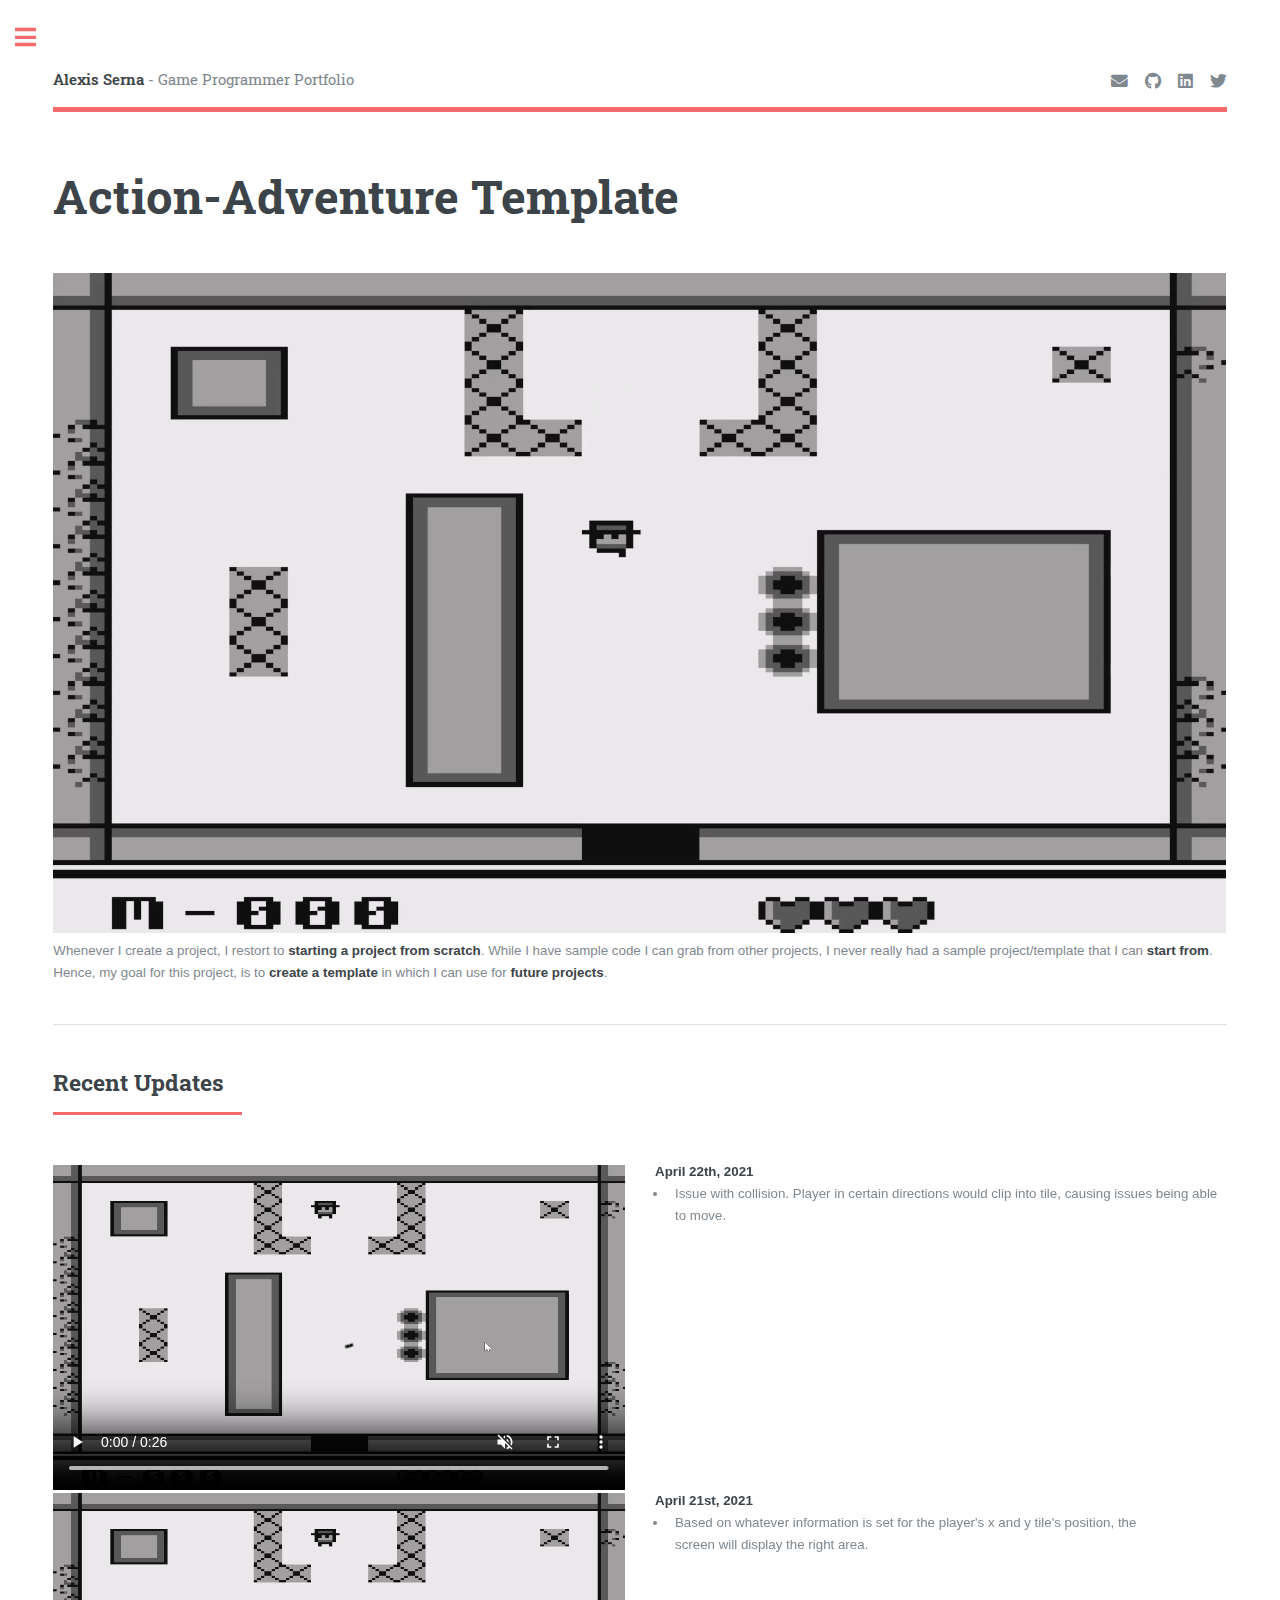
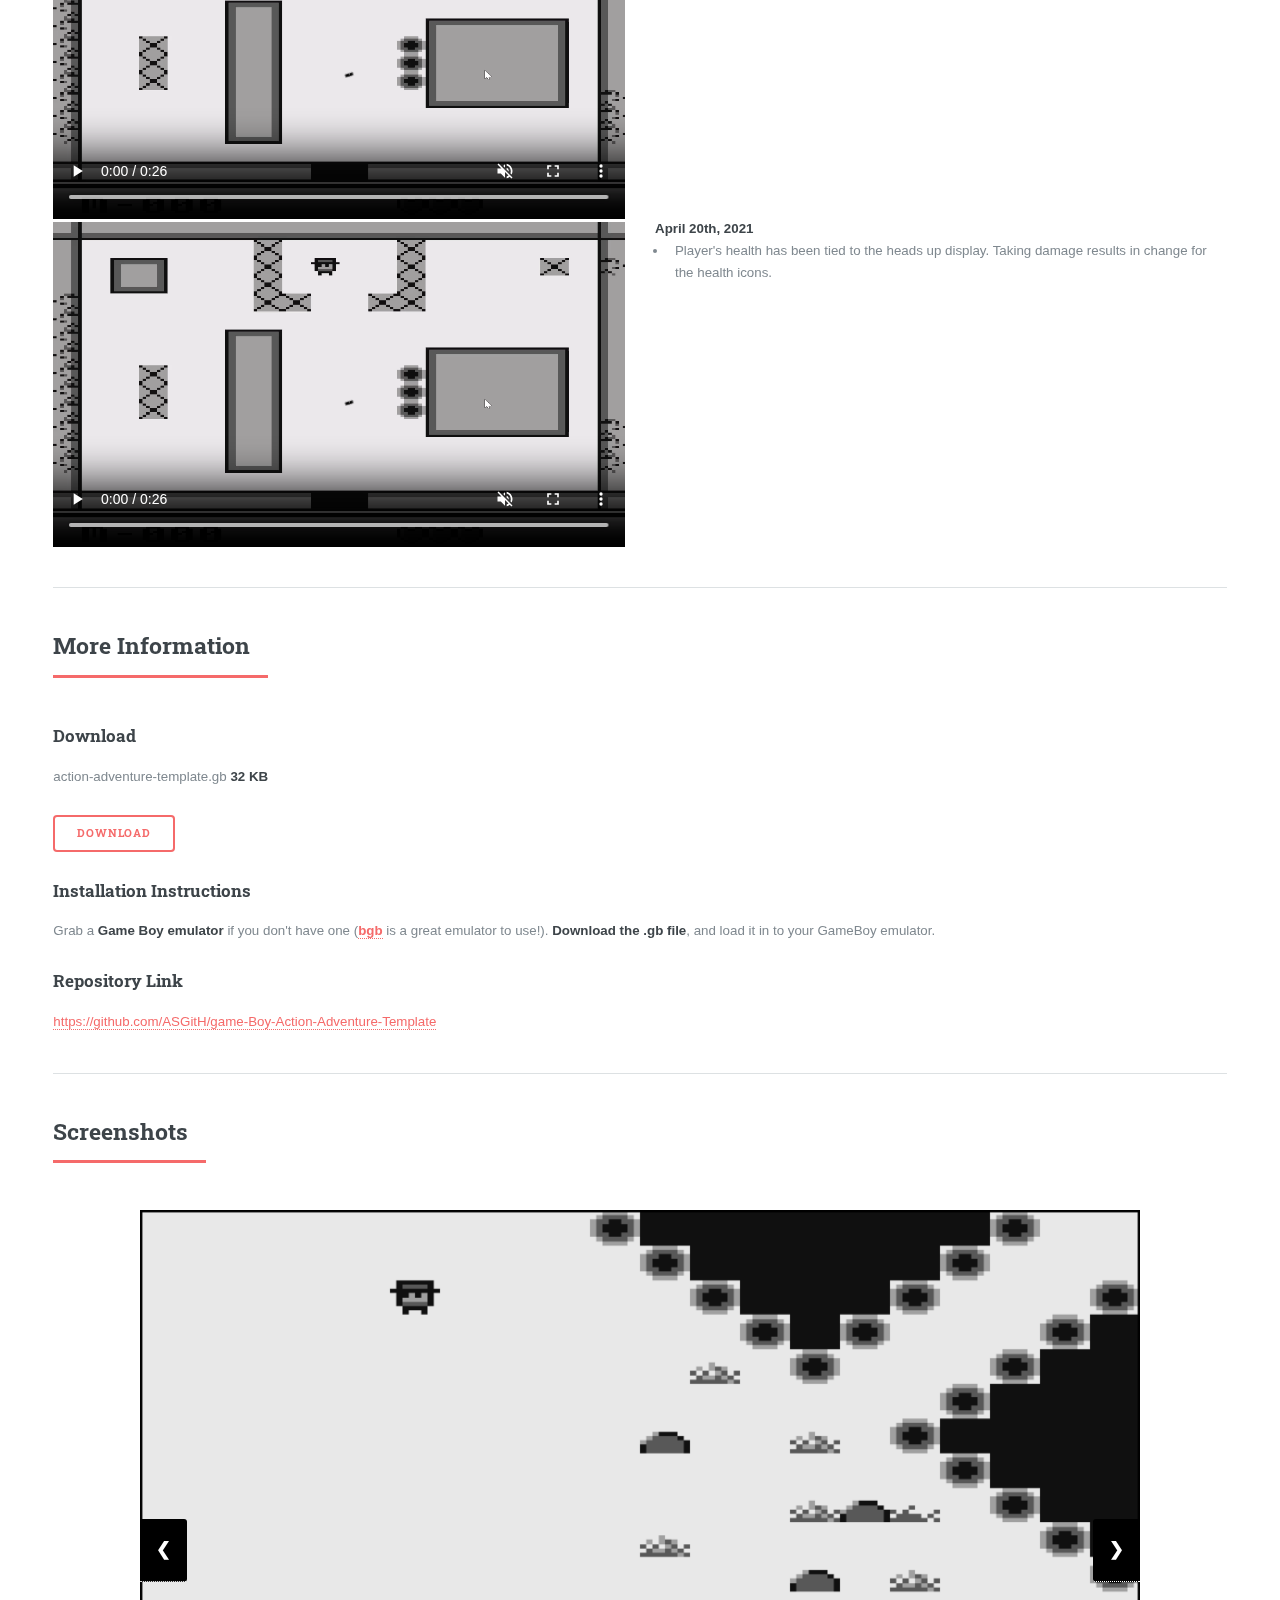
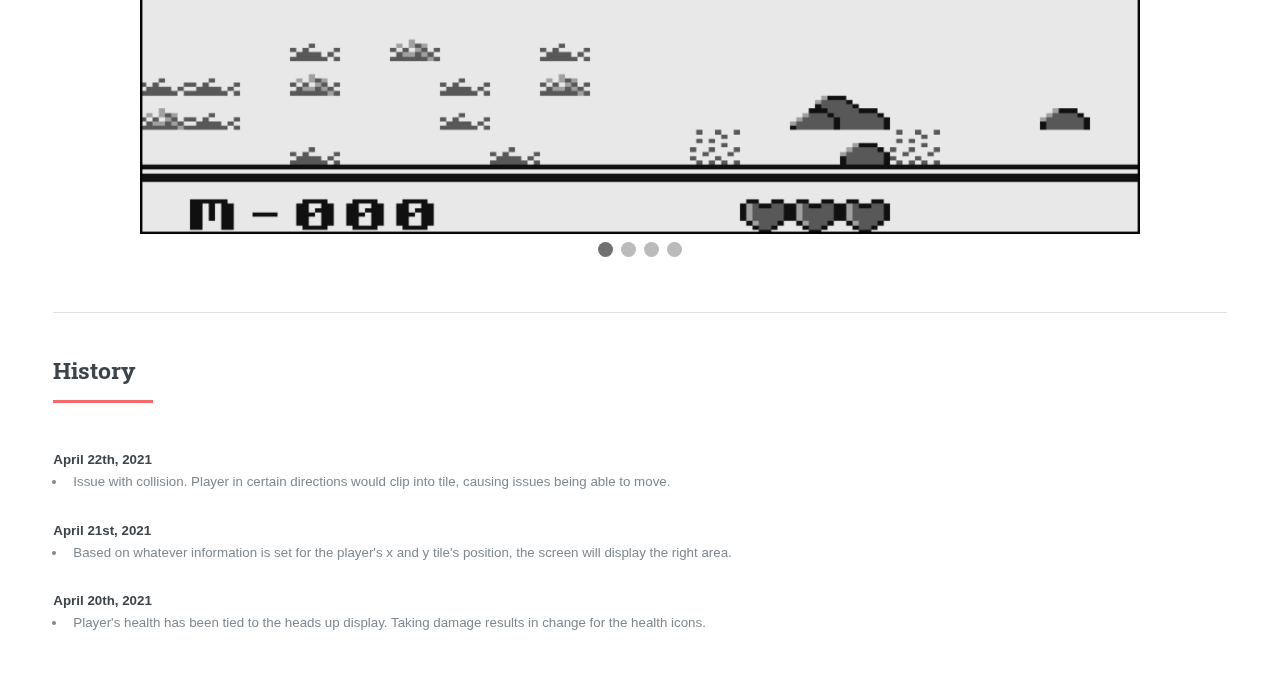
==== action-adventure-template-page.html @ e64ea080 "Added and finished a screenshots, recent updates w/videos, and additional information sections" ====
<!DOCTYPE HTML>
<html>
	<head>
		<title>Alexis Serna - Game Programmer</title>
		<meta charset="utf-8" />
		<meta name="viewport" content="width=device-width, initial-scale=1, user-scalable=no" />
		<link rel="stylesheet" href="assets/css/main.css" />
	</head>

	<head>
		<meta name="viewport" content="width=device-width, initial-scale=1">

		<style>
			* {box-sizing: border-box}
			body {font-family: Verdana, sans-serif; margin:0}
			.mySlides {display: none}
			img {vertical-align: middle;}

			/* Slideshow container */
			.slideshow-container {
			max-width: 1000px;
			position: relative;
			margin: auto;
			}

			/* Next & previous buttons */
			.prev, .next {
			cursor: pointer;
			position: absolute;
			top: 50%;
			width: auto;
			padding: 16px;
			margin-top: -22px;
			background-color: black;
			color: white;
			font-weight: bold;
			font-size: 18px;
			transition: 0.6s ease;
			border-radius: 0 3px 3px 0;
			user-select: none;
			}

			/* Position the "next button" to the right */
			.next {
			right: 0;
			border-radius: 3px 0 0 3px;
			}

			/* On hover, add a black background color with a little bit see-through */
			.prev:hover, .next:hover {
			background-color: white;
			color: grey;
			}

			/* Caption text */
			.text {
			color: #f2f2f2;
			font-size: 15px;
			padding: 8px 12px;
			position: absolute;
			bottom: 8px;
			width: 100%;
			text-align: center;
			}

			/* The dots/bullets/indicators */
			.dot {
			cursor: pointer;
			height: 15px;
			width: 15px;
			margin: 8px 2px;
			background-color: #bbb;
			border-radius: 50%;
			display: inline-block;
			transition: background-color 0.6s ease;
			}

			.active, .dot:hover {
			background-color: #717171;
			}

			/* Fading animation */
			.fade {
			-webkit-animation-name: fade;
			-webkit-animation-duration: 1.5s;
			animation-name: fade;
			animation-duration: 1.5s;
			}

			@-webkit-keyframes fade {
			from {opacity: .4}
			to {opacity: 1}
			}

			@keyframes fade {
			from {opacity: .4}
			to {opacity: 1}
			}

			/* On smaller screens, decrease text size */
			@media only screen and (max-width: 300px) {
			.prev, .next,.text {font-size: 11px}
			}
		</style>
	</head>

	<body class="is-preload">
		
		<!-- Wrapper -->
		<div id="wrapper">

			<!-- Main -->
			<div id="main">
				<div class="inner">

					<!-- Header -->
					<header id="header">
						<a href="index.html" class="logo"><strong>Alexis Serna</strong> - Game Programmer Portfolio</a>
						<ul class="icons">
							<li><a href="mailto: 7319aserna@gmail.com" class="icon solid style2 fa-envelope"><span class="label">Envelope</span></a></li>
							<li><a href="https://github.com/ASGitH" class="icon brands style2 fa-github"><span class="label">GitHub</span></a></li>
							<li><a href="https://www.linkedin.com/in/alexisserna/" class="icon brands style2 fa-linkedin"><span class="label">LinkedIn</span></a></li>
							<li><a href="https://twitter.com/ASGDTweet" class="icon brands style2 fa-twitter"><span class="label">Twitter</span></a></li>
						</ul>
					</header>

					<!-- Content -->
					<section>
						<header class="main">
							<h1>Action-Adventure Template</h1>
						</header>

						<!--                            controls (here below) v -->
						<video style="width:100%;" height="100%" autoplay muted loop>
							<source src="videos/action-adventure-template.mp4" type="video/mp4">
						</video>

						<p>Whenever I create a project, I restort to <b>starting a project from scratch</b>. While I have sample code I can grab from other projects, I never really had a sample project/template that I can <b>start from</b>. Hence, my goal for this project, is to <b>create a template</b> in which I can use for <b>future projects</b>.</p>

						<hr class="major" />

						<header class="major">
							<h2>Recent Updates</h2>
						</header>
						
						<!-- Section -->
						<section id="one" class="main style1">
							<div class="container">
								<div class="row gtr-150">
									<div class="col-6 col-12-medium imp-medium">
										<video style="width:100%;" height="100%" muted controls loop>
											<source src="videos/action-adventure-template.mp4" type="video/mp4">
										</video>
									</div>
									<div class="col-6 col-12-medium">
										<span class="date"><b>April 22th, 2021</b></span>
										<ul>
											<li>Issue with collision. Player in certain directions would clip into tile, causing issues being able to move.</li>
										</ul>
									</div>
								</div>
							</div>
						</section>

						<!-- Section -->
						<section id="two" class="main style1">
							<div class="container">
								<div class="row gtr-150">
									<div class="col-6 col-12-medium imp-medium">
										<video style="width:100%;" height="100%" muted controls loop>
											<source src="videos/action-adventure-template.mp4" type="video/mp4">
										</video>
									</div>
									<div class="col-6 col-12-medium">
										<span class="date"><b>April 21st, 2021</b></span>
										<ul>
											<li>Based on whatever information is set for the player's x and y tile's position, the screen will display the right area.</li>
										</ul>
									</div>
								</div>
							</div>
						</section>

						<!-- Section -->
						<section id="three" class="main style1">
							<div class="container">
								<div class="row gtr-150">
									<div class="col-6 col-12-medium imp-medium">
										<video style="width:100%;" height="100%" muted controls loop>
											<source src="videos/action-adventure-template.mp4" type="video/mp4">
										</video>
									</div>
									<div class="col-6 col-12-medium">
										<span class="date"><b>April 20th, 2021</b></span>
										<ul>
											<li>Player's health has been tied to the heads up display. Taking damage results in change for the health icons.</li>
										</ul>
									</div>
								</div>
							</div>
						</section>

						<hr class="major" />

						<header class="major">
							<h2>More Information</h2>
						</header>

						<h3>Download</h3>

						<p>action-adventure-template.gb <b>32 KB</b></p>

						<ul class="actions">
							<li><a href="https://github.com/ASGitH/game-Boy-Action-Adventure-Template/releases/download/build-00/action-adventure-template.gb" class="button">Download</a></li>
						</ul>

						<h3>Installation Instructions</h3>
						<p>Grab a <b>Game Boy emulator</b> if you don't have one (<b><a href="http://bgb.bircd.org/">bgb</a></b> is a great emulator to use!). <b>Download the .gb file</b>, and load it in to your GameBoy emulator.</p>

						<h3>Repository Link</h3>
						<a href="https://github.com/ASGitH/game-Boy-Action-Adventure-Template/releases/download/build-00/action-adventure-template.gb">https://github.com/ASGitH/game-Boy-Action-Adventure-Template</a>

						<hr class="major" />

						<header class="major">
							<h2>Screenshots</h2>
						</header>

						<!-- Section -->
						<section>
							<div class="slideshow-container">

							<div class="mySlides fade">
								<img src="images/action-adventure-template-02.png" style="width:100%">
								<!-- <div class="text">Caption Two</div> -->
							</div>

							<div class="mySlides fade">
								<img src="images/action-adventure-template-03.png" style="width:100%">
								<!-- <div class="text">Caption Two</div> -->
							</div>

							<div class="mySlides fade">
								<img src="images/action-adventure-template-04.png" style="width:100%">
								<!-- <div class="text">Caption Two</div> -->
							</div>

							<div class="mySlides fade">
								<img src="images/action-adventure-template-05.png" style="width:100%">
								<!-- <div class="text">Caption Two</div> -->
							</div>

							<a class="prev" onclick="plusSlides(-1)">&#10094;</a>
							<a class="next" onclick="plusSlides(1)">&#10095;</a>

							<div style="text-align:center">
								<span class="dot" onclick="currentSlide(1)"></span>
								<span class="dot" onclick="currentSlide(2)"></span>
								<span class="dot" onclick="currentSlide(3)"></span>
								<span class="dot" onclick="currentSlide(4)"></span>
							</div>

							<script>
							var slideIndex = 1;
							showSlides(slideIndex);

							function plusSlides(n) {
								showSlides(slideIndex += n);
							}

							function currentSlide(n) {
								showSlides(slideIndex = n);
							}

							function showSlides(n) {
								var i;
								var slides = document.getElementsByClassName("mySlides");
								var dots = document.getElementsByClassName("dot");
								if (n > slides.length) {slideIndex = 1}
								if (n < 1) {slideIndex = slides.length}
								for (i = 0; i < slides.length; i++) {
									slides[i].style.display = "none";
								}
								for (i = 0; i < dots.length; i++) {
									dots[i].className = dots[i].className.replace(" active", "");
								}
								slides[slideIndex-1].style.display = "block";
								dots[slideIndex-1].className += " active";
							}
							</script>
						</section>

						<hr class="major" />

						<header class="major">
							<h2>History</h2>
						</header>

						<span class="date"><b>April 22th, 2021</b></span>
						<ul>
							<li>Issue with collision. Player in certain directions would clip into tile, causing issues being able to move.</li>
						</ul>
						
						<span class="date"><b>April 21st, 2021</b></span>
						<ul>
							<li>Based on whatever information is set for the player's x and y tile's position, the screen will display the right area.</li>
						</ul>

						<span class="date"><b>April 20th, 2021</b></span>
						<ul>
							<li>Player's health has been tied to the heads up display. Taking damage results in change for the health icons.</li>
						</ul>

					</section>

				</div>
			</div>

			<!-- Sidebar -->
			<div id="sidebar"> 
				<div class="inner">
					
					<ul class="actions special">
						<li><a href="index.html" class="button large">Home</a></li>
					</ul>

					<!-- Section -->
					<section>
						<header class="major">
							<h2>Projects</h2>
						</header>
						<div class="mini-posts">
							<h2><li><a href="#">AIE</a></li></h2>
							<h2><li><a href="game-boy-main-page.html">Game Boy</a></li></h2>
							<h2><li><a href="#">Unity</a></li></h2>
						</div>
					</section>

					<!-- Menu -->
					<nav id="menu">
						<header class="major">
							<h2>Social Media</h2>
						</header>
						<ul>
							<li>
								<span class="opener">LinkedIn</span>
								<ul>
									<iframe src="https://www.linkedin.com/embed/feed/update/urn:li:ugcPost:6801676007368724480" height="400" style="width:100%;" frameborder="0" allowfullscreen="" title="Embedded post"></iframe> <p></p>
									<iframe src="https://www.linkedin.com/embed/feed/update/urn:li:ugcPost:6801319919955804160" height="400" style="width:100%;" frameborder="0" allowfullscreen="" title="Embedded post"></iframe> <p></p>
									<iframe src="https://www.linkedin.com/embed/feed/update/urn:li:share:6799132358747521024" height="400" style="width:100%;" frameborder="0" allowfullscreen="" title="Embedded post"></iframe> <p></p>
								</ul>
							</li>
							<li>
								<span class="opener">Twitter</span>
								<ul>
									<a class="twitter-timeline" data-width="275" data-height="400" href="https://twitter.com/ASGDTweet?ref_src=twsrc%5Etfw">Tweets by ASGDTweet</a> <script async src="https://platform.twitter.com/widgets.js" charset="utf-8"></script>
								</ul>
							</li>
						</ul>
					</nav>

					<!-- Section -->
					<section>
						<header class="major">
							<h2>Get in Touch</h2>
						</header>
						<p>I'm always looking for any opportunities. Whether that would be a job in the video game industry to happily meeting and connecting with new people. Feel free to reach me and I would gladly answer. Thank you, I am very happy and excited to hear from ya!</p>
						<ul class="contact">
							<li class="icon solid style2 fa-envelope"><a href="mailto: 7319aserna@gmail.com">7319aserna@gmail.com</a></li>
							<li class="icon brands style2 fa-github"><a href="https://github.com/ASGitH">ASGitH</a></li>
							<li class="icon brands style2 fa-linkedin"><a href="https://www.linkedin.com/in/alexisserna/">Alexis Serna</a></li>
							<li class="icon brands style2 fa-twitter"><a href="https://twitter.com/ASGDTweet">ASGDTweet</a></li>
						</ul>
						<p>Plus, if you would like to support me in my endevours...</p>
						<script type="text/javascript" src="https://cdnjs.buymeacoffee.com/1.0.0/button.prod.min.js" data-name="bmc-button" data-slug="alexisserna" data-color="#FF5F5F" data-emoji=""  data-font="Lato" data-text="Buy me a coffee" data-outline-color="#000000" data-font-color="#ffffff" data-coffee-color="#FFDD00" ></script>
					</section>
				</div>
			</div>
		</div>

		<!-- Scripts -->
		<script src="assets/js/jquery.min.js"></script>
		<script src="assets/js/browser.min.js"></script>
		<script src="assets/js/breakpoints.min.js"></script>
		<script src="assets/js/util.js"></script>
		<script src="assets/js/main.js"></script>

	</body>
</html>
---- assets/css/main.css ----
@import url(fontawesome-all.min.css);
@import url("https://fonts.googleapis.com/css?family=Open+Sans:400,600,400italic,600italic|Roboto+Slab:400,700");
/*
	Editorial by HTML5 UP
	html5up.net | @ajlkn
	Free for personal and commercial use under the CCA 3.0 license (html5up.net/license)
*/
html, body, div, span, applet, object,
iframe, h1, h2, h3, h4, h5, h6, p, blockquote,
pre, a, abbr, acronym, address, big, cite,
code, del, dfn, em, img, ins, kbd, q, s, samp,
small, strike, strong, sub, sup, tt, var, b,
u, i, center, dl, dt, dd, ol, ul, li, fieldset,
form, label, legend, table, caption, tbody,
tfoot, thead, tr, th, td, article, aside,
canvas, details, embed, figure, figcaption,
footer, header, hgroup, menu, nav, output, ruby,
section, summary, time, mark, audio, video {
  margin: 0;
  padding: 0;
  border: 0;
  font-size: 100%;
  font: inherit;
  vertical-align: baseline; }

article, aside, details, figcaption, figure,
footer, header, hgroup, menu, nav, section {
  display: block; }

body {
  line-height: 1; }

ol, ul {
  list-style: none; }

blockquote, q {
  quotes: none; }
  blockquote:before, blockquote:after, q:before, q:after {
    content: '';
    content: none; }

table {
  border-collapse: collapse;
  border-spacing: 0; }

body {
  -webkit-text-size-adjust: none; }

mark {
  background-color: transparent;
  color: inherit; }

input::-moz-focus-inner {
  border: 0;
  padding: 0; }

input, select, textarea {
  -moz-appearance: none;
  -webkit-appearance: none;
  -ms-appearance: none;
  appearance: none; }

/* Basic */
@-ms-viewport {
  width: device-width; }

body {
  -ms-overflow-style: scrollbar; }

@media screen and (max-width: 480px) {
  html, body {
    min-width: 320px; } }

html {
  box-sizing: border-box; }

*, *:before, *:after {
  box-sizing: inherit; }

body {
  background: #ffffff; }
  body.is-preload *, body.is-preload *:before, body.is-preload *:after, body.is-resizing *, body.is-resizing *:before, body.is-resizing *:after {
    -moz-animation: none !important;
    -webkit-animation: none !important;
    -ms-animation: none !important;
    animation: none !important;
    -moz-transition: none !important;
    -webkit-transition: none !important;
    -ms-transition: none !important;
    transition: none !important; }

/* Type */
body, input, select, textarea {
  color: #7f888f;
  font-family: "Open Sans", sans-serif;
  font-size: 13pt;
  font-weight: 400;
  line-height: 1.65; }
  @media screen and (max-width: 1680px) {
    body, input, select, textarea {
      font-size: 11pt; } }
  @media screen and (max-width: 1280px) {
    body, input, select, textarea {
      font-size: 10pt; } }
  @media screen and (max-width: 360px) {
    body, input, select, textarea {
      font-size: 9pt; } }

a {
  -moz-transition: color 0.2s ease-in-out, border-bottom-color 0.2s ease-in-out;
  -webkit-transition: color 0.2s ease-in-out, border-bottom-color 0.2s ease-in-out;
  -ms-transition: color 0.2s ease-in-out, border-bottom-color 0.2s ease-in-out;
  transition: color 0.2s ease-in-out, border-bottom-color 0.2s ease-in-out;
  border-bottom: dotted 1px;
  color: #f56a6a;
  text-decoration: none; }
  a:hover {
    border-bottom-color: #f56a6a;
    color: #f56a6a !important; }
    a:hover strong {
      color: inherit; }

strong, b {
  color: #3d4449;
  font-weight: 600; }

em, i {
  font-style: italic; }

p {
  margin: 0 0 2em 0; }

h1, h2, h3, h4, h5, h6 {
  color: #3d4449;
  font-family: "Roboto Slab", serif;
  font-weight: 700;
  line-height: 1.5;
  margin: 0 0 1em 0; }
  h1 a, h2 a, h3 a, h4 a, h5 a, h6 a {
    color: inherit;
    text-decoration: none;
    border-bottom: 0; }

h1 {
  font-size: 4em;
  margin: 0 0 0.5em 0;
  line-height: 1.3; }

h2 {
  font-size: 1.75em; }

h3 {
  font-size: 1.25em; }

h4 {
  font-size: 1.1em; }

h5 {
  font-size: 0.9em; }

h6 {
  font-size: 0.7em; }

@media screen and (max-width: 1680px) {
  h1 {
    font-size: 3.5em; } }

@media screen and (max-width: 980px) {
  h1 {
    font-size: 3.25em; } }

@media screen and (max-width: 736px) {
  h1 {
    font-size: 2em;
    line-height: 1.4; }
  h2 {
    font-size: 1.5em; } }

sub {
  font-size: 0.8em;
  position: relative;
  top: 0.5em; }

sup {
  font-size: 0.8em;
  position: relative;
  top: -0.5em; }

blockquote {
  border-left: solid 3px rgba(210, 215, 217, 0.75);
  font-style: italic;
  margin: 0 0 2em 0;
  padding: 0.5em 0 0.5em 2em; }

code {
  background: rgba(230, 235, 237, 0.25);
  border-radius: 0.375em;
  border: solid 1px rgba(210, 215, 217, 0.75);
  font-family: "Courier New", monospace;
  font-size: 0.9em;
  margin: 0 0.25em;
  padding: 0.25em 0.65em; }

pre {
  -webkit-overflow-scrolling: touch;
  font-family: "Courier New", monospace;
  font-size: 0.9em;
  margin: 0 0 2em 0; }
  pre code {
    display: block;
    line-height: 1.75;
    padding: 1em 1.5em;
    overflow-x: auto; }

hr {
  border: 0;
  border-bottom: solid 1px rgba(210, 215, 217, 0.75);
  margin: 2em 0; }
  hr.major {
    margin: 3em 0; }

.align-left {
  text-align: left; }

.align-center {
  text-align: center; }

.align-right {
  text-align: right; }

/* Row */
.row {
  display: flex;
  flex-wrap: wrap;
  box-sizing: border-box;
  align-items: stretch; }
  .row > * {
    box-sizing: border-box; }
  .row.gtr-uniform > * > :last-child {
    margin-bottom: 0; }
  .row.aln-left {
    justify-content: flex-start; }
  .row.aln-center {
    justify-content: center; }
  .row.aln-right {
    justify-content: flex-end; }
  .row.aln-top {
    align-items: flex-start; }
  .row.aln-middle {
    align-items: center; }
  .row.aln-bottom {
    align-items: flex-end; }
  .row > .imp {
    order: -1; }
  .row > .col-1 {
    width: 8.33333%; }
  .row > .off-1 {
    margin-left: 8.33333%; }
  .row > .col-2 {
    width: 16.66667%; }
  .row > .off-2 {
    margin-left: 16.66667%; }
  .row > .col-3 {
    width: 25%; }
  .row > .off-3 {
    margin-left: 25%; }
  .row > .col-4 {
    width: 33.33333%; }
  .row > .off-4 {
    margin-left: 33.33333%; }
  .row > .col-5 {
    width: 41.66667%; }
  .row > .off-5 {
    margin-left: 41.66667%; }
  .row > .col-6 {
    width: 50%; }
  .row > .off-6 {
    margin-left: 50%; }
  .row > .col-7 {
    width: 58.33333%; }
  .row > .off-7 {
    margin-left: 58.33333%; }
  .row > .col-8 {
    width: 66.66667%; }
  .row > .off-8 {
    margin-left: 66.66667%; }
  .row > .col-9 {
    width: 75%; }
  .row > .off-9 {
    margin-left: 75%; }
  .row > .col-10 {
    width: 83.33333%; }
  .row > .off-10 {
    margin-left: 83.33333%; }
  .row > .col-11 {
    width: 91.66667%; }
  .row > .off-11 {
    margin-left: 91.66667%; }
  .row > .col-12 {
    width: 100%; }
  .row > .off-12 {
    margin-left: 100%; }
  .row.gtr-0 {
    margin-top: 0;
    margin-left: 0em; }
    .row.gtr-0 > * {
      padding: 0 0 0 0em; }
    .row.gtr-0.gtr-uniform {
      margin-top: 0em; }
      .row.gtr-0.gtr-uniform > * {
        padding-top: 0em; }
  .row.gtr-25 {
    margin-top: 0;
    margin-left: -0.375em; }
    .row.gtr-25 > * {
      padding: 0 0 0 0.375em; }
    .row.gtr-25.gtr-uniform {
      margin-top: -0.375em; }
      .row.gtr-25.gtr-uniform > * {
        padding-top: 0.375em; }
  .row.gtr-50 {
    margin-top: 0;
    margin-left: -0.75em; }
    .row.gtr-50 > * {
      padding: 0 0 0 0.75em; }
    .row.gtr-50.gtr-uniform {
      margin-top: -0.75em; }
      .row.gtr-50.gtr-uniform > * {
        padding-top: 0.75em; }
  .row {
    margin-top: 0;
    margin-left: -1.5em; }
    .row > * {
      padding: 0 0 0 1.5em; }
    .row.gtr-uniform {
      margin-top: -1.5em; }
      .row.gtr-uniform > * {
        padding-top: 1.5em; }
  .row.gtr-150 {
    margin-top: 0;
    margin-left: -2.25em; }
    .row.gtr-150 > * {
      padding: 0 0 0 2.25em; }
    .row.gtr-150.gtr-uniform {
      margin-top: -2.25em; }
      .row.gtr-150.gtr-uniform > * {
        padding-top: 2.25em; }
  .row.gtr-200 {
    margin-top: 0;
    margin-left: -3em; }
    .row.gtr-200 > * {
      padding: 0 0 0 3em; }
    .row.gtr-200.gtr-uniform {
      margin-top: -3em; }
      .row.gtr-200.gtr-uniform > * {
        padding-top: 3em; }
  @media screen and (max-width: 1680px) {
    .row {
      display: flex;
      flex-wrap: wrap;
      box-sizing: border-box;
      align-items: stretch; }
      .row > * {
        box-sizing: border-box; }
      .row.gtr-uniform > * > :last-child {
        margin-bottom: 0; }
      .row.aln-left {
        justify-content: flex-start; }
      .row.aln-center {
        justify-content: center; }
      .row.aln-right {
        justify-content: flex-end; }
      .row.aln-top {
        align-items: flex-start; }
      .row.aln-middle {
        align-items: center; }
      .row.aln-bottom {
        align-items: flex-end; }
      .row > .imp-xlarge {
        order: -1; }
      .row > .col-1-xlarge {
        width: 8.33333%; }
      .row > .off-1-xlarge {
        margin-left: 8.33333%; }
      .row > .col-2-xlarge {
        width: 16.66667%; }
      .row > .off-2-xlarge {
        margin-left: 16.66667%; }
      .row > .col-3-xlarge {
        width: 25%; }
      .row > .off-3-xlarge {
        margin-left: 25%; }
      .row > .col-4-xlarge {
        width: 33.33333%; }
      .row > .off-4-xlarge {
        margin-left: 33.33333%; }
      .row > .col-5-xlarge {
        width: 41.66667%; }
      .row > .off-5-xlarge {
        margin-left: 41.66667%; }
      .row > .col-6-xlarge {
        width: 50%; }
      .row > .off-6-xlarge {
        margin-left: 50%; }
      .row > .col-7-xlarge {
        width: 58.33333%; }
      .row > .off-7-xlarge {
        margin-left: 58.33333%; }
      .row > .col-8-xlarge {
        width: 66.66667%; }
      .row > .off-8-xlarge {
        margin-left: 66.66667%; }
      .row > .col-9-xlarge {
        width: 75%; }
      .row > .off-9-xlarge {
        margin-left: 75%; }
      .row > .col-10-xlarge {
        width: 83.33333%; }
      .row > .off-10-xlarge {
        margin-left: 83.33333%; }
      .row > .col-11-xlarge {
        width: 91.66667%; }
      .row > .off-11-xlarge {
        margin-left: 91.66667%; }
      .row > .col-12-xlarge {
        width: 100%; }
      .row > .off-12-xlarge {
        margin-left: 100%; }
      .row.gtr-0 {
        margin-top: 0;
        margin-left: 0em; }
        .row.gtr-0 > * {
          padding: 0 0 0 0em; }
        .row.gtr-0.gtr-uniform {
          margin-top: 0em; }
          .row.gtr-0.gtr-uniform > * {
            padding-top: 0em; }
      .row.gtr-25 {
        margin-top: 0;
        margin-left: -0.375em; }
        .row.gtr-25 > * {
          padding: 0 0 0 0.375em; }
        .row.gtr-25.gtr-uniform {
          margin-top: -0.375em; }
          .row.gtr-25.gtr-uniform > * {
            padding-top: 0.375em; }
      .row.gtr-50 {
        margin-top: 0;
        margin-left: -0.75em; }
        .row.gtr-50 > * {
          padding: 0 0 0 0.75em; }
        .row.gtr-50.gtr-uniform {
          margin-top: -0.75em; }
          .row.gtr-50.gtr-uniform > * {
            padding-top: 0.75em; }
      .row {
        margin-top: 0;
        margin-left: -1.5em; }
        .row > * {
          padding: 0 0 0 1.5em; }
        .row.gtr-uniform {
          margin-top: -1.5em; }
          .row.gtr-uniform > * {
            padding-top: 1.5em; }
      .row.gtr-150 {
        margin-top: 0;
        margin-left: -2.25em; }
        .row.gtr-150 > * {
          padding: 0 0 0 2.25em; }
        .row.gtr-150.gtr-uniform {
          margin-top: -2.25em; }
          .row.gtr-150.gtr-uniform > * {
            padding-top: 2.25em; }
      .row.gtr-200 {
        margin-top: 0;
        margin-left: -3em; }
        .row.gtr-200 > * {
          padding: 0 0 0 3em; }
        .row.gtr-200.gtr-uniform {
          margin-top: -3em; }
          .row.gtr-200.gtr-uniform > * {
            padding-top: 3em; } }
  @media screen and (max-width: 1280px) {
    .row {
      display: flex;
      flex-wrap: wrap;
      box-sizing: border-box;
      align-items: stretch; }
      .row > * {
        box-sizing: border-box; }
      .row.gtr-uniform > * > :last-child {
        margin-bottom: 0; }
      .row.aln-left {
        justify-content: flex-start; }
      .row.aln-center {
        justify-content: center; }
      .row.aln-right {
        justify-content: flex-end; }
      .row.aln-top {
        align-items: flex-start; }
      .row.aln-middle {
        align-items: center; }
      .row.aln-bottom {
        align-items: flex-end; }
      .row > .imp-large {
        order: -1; }
      .row > .col-1-large {
        width: 8.33333%; }
      .row > .off-1-large {
        margin-left: 8.33333%; }
      .row > .col-2-large {
        width: 16.66667%; }
      .row > .off-2-large {
        margin-left: 16.66667%; }
      .row > .col-3-large {
        width: 25%; }
      .row > .off-3-large {
        margin-left: 25%; }
      .row > .col-4-large {
        width: 33.33333%; }
      .row > .off-4-large {
        margin-left: 33.33333%; }
      .row > .col-5-large {
        width: 41.66667%; }
      .row > .off-5-large {
        margin-left: 41.66667%; }
      .row > .col-6-large {
        width: 50%; }
      .row > .off-6-large {
        margin-left: 50%; }
      .row > .col-7-large {
        width: 58.33333%; }
      .row > .off-7-large {
        margin-left: 58.33333%; }
      .row > .col-8-large {
        width: 66.66667%; }
      .row > .off-8-large {
        margin-left: 66.66667%; }
      .row > .col-9-large {
        width: 75%; }
      .row > .off-9-large {
        margin-left: 75%; }
      .row > .col-10-large {
        width: 83.33333%; }
      .row > .off-10-large {
        margin-left: 83.33333%; }
      .row > .col-11-large {
        width: 91.66667%; }
      .row > .off-11-large {
        margin-left: 91.66667%; }
      .row > .col-12-large {
        width: 100%; }
      .row > .off-12-large {
        margin-left: 100%; }
      .row.gtr-0 {
        margin-top: 0;
        margin-left: 0em; }
        .row.gtr-0 > * {
          padding: 0 0 0 0em; }
        .row.gtr-0.gtr-uniform {
          margin-top: 0em; }
          .row.gtr-0.gtr-uniform > * {
            padding-top: 0em; }
      .row.gtr-25 {
        margin-top: 0;
        margin-left: -0.375em; }
        .row.gtr-25 > * {
          padding: 0 0 0 0.375em; }
        .row.gtr-25.gtr-uniform {
          margin-top: -0.375em; }
          .row.gtr-25.gtr-uniform > * {
            padding-top: 0.375em; }
      .row.gtr-50 {
        margin-top: 0;
        margin-left: -0.75em; }
        .row.gtr-50 > * {
          padding: 0 0 0 0.75em; }
        .row.gtr-50.gtr-uniform {
          margin-top: -0.75em; }
          .row.gtr-50.gtr-uniform > * {
            padding-top: 0.75em; }
      .row {
        margin-top: 0;
        margin-left: -1.5em; }
        .row > * {
          padding: 0 0 0 1.5em; }
        .row.gtr-uniform {
          margin-top: -1.5em; }
          .row.gtr-uniform > * {
            padding-top: 1.5em; }
      .row.gtr-150 {
        margin-top: 0;
        margin-left: -2.25em; }
        .row.gtr-150 > * {
          padding: 0 0 0 2.25em; }
        .row.gtr-150.gtr-uniform {
          margin-top: -2.25em; }
          .row.gtr-150.gtr-uniform > * {
            padding-top: 2.25em; }
      .row.gtr-200 {
        margin-top: 0;
        margin-left: -3em; }
        .row.gtr-200 > * {
          padding: 0 0 0 3em; }
        .row.gtr-200.gtr-uniform {
          margin-top: -3em; }
          .row.gtr-200.gtr-uniform > * {
            padding-top: 3em; } }
  @media screen and (max-width: 980px) {
    .row {
      display: flex;
      flex-wrap: wrap;
      box-sizing: border-box;
      align-items: stretch; }
      .row > * {
        box-sizing: border-box; }
      .row.gtr-uniform > * > :last-child {
        margin-bottom: 0; }
      .row.aln-left {
        justify-content: flex-start; }
      .row.aln-center {
        justify-content: center; }
      .row.aln-right {
        justify-content: flex-end; }
      .row.aln-top {
        align-items: flex-start; }
      .row.aln-middle {
        align-items: center; }
      .row.aln-bottom {
        align-items: flex-end; }
      .row > .imp-medium {
        order: -1; }
      .row > .col-1-medium {
        width: 8.33333%; }
      .row > .off-1-medium {
        margin-left: 8.33333%; }
      .row > .col-2-medium {
        width: 16.66667%; }
      .row > .off-2-medium {
        margin-left: 16.66667%; }
      .row > .col-3-medium {
        width: 25%; }
      .row > .off-3-medium {
        margin-left: 25%; }
      .row > .col-4-medium {
        width: 33.33333%; }
      .row > .off-4-medium {
        margin-left: 33.33333%; }
      .row > .col-5-medium {
        width: 41.66667%; }
      .row > .off-5-medium {
        margin-left: 41.66667%; }
      .row > .col-6-medium {
        width: 50%; }
      .row > .off-6-medium {
        margin-left: 50%; }
      .row > .col-7-medium {
        width: 58.33333%; }
      .row > .off-7-medium {
        margin-left: 58.33333%; }
      .row > .col-8-medium {
        width: 66.66667%; }
      .row > .off-8-medium {
        margin-left: 66.66667%; }
      .row > .col-9-medium {
        width: 75%; }
      .row > .off-9-medium {
        margin-left: 75%; }
      .row > .col-10-medium {
        width: 83.33333%; }
      .row > .off-10-medium {
        margin-left: 83.33333%; }
      .row > .col-11-medium {
        width: 91.66667%; }
      .row > .off-11-medium {
        margin-left: 91.66667%; }
      .row > .col-12-medium {
        width: 100%; }
      .row > .off-12-medium {
        margin-left: 100%; }
      .row.gtr-0 {
        margin-top: 0;
        margin-left: 0em; }
        .row.gtr-0 > * {
          padding: 0 0 0 0em; }
        .row.gtr-0.gtr-uniform {
          margin-top: 0em; }
          .row.gtr-0.gtr-uniform > * {
            padding-top: 0em; }
      .row.gtr-25 {
        margin-top: 0;
        margin-left: -0.375em; }
        .row.gtr-25 > * {
          padding: 0 0 0 0.375em; }
        .row.gtr-25.gtr-uniform {
          margin-top: -0.375em; }
          .row.gtr-25.gtr-uniform > * {
            padding-top: 0.375em; }
      .row.gtr-50 {
        margin-top: 0;
        margin-left: -0.75em; }
        .row.gtr-50 > * {
          padding: 0 0 0 0.75em; }
        .row.gtr-50.gtr-uniform {
          margin-top: -0.75em; }
          .row.gtr-50.gtr-uniform > * {
            padding-top: 0.75em; }
      .row {
        margin-top: 0;
        margin-left: -1.5em; }
        .row > * {
          padding: 0 0 0 1.5em; }
        .row.gtr-uniform {
          margin-top: -1.5em; }
          .row.gtr-uniform > * {
            padding-top: 1.5em; }
      .row.gtr-150 {
        margin-top: 0;
        margin-left: -2.25em; }
        .row.gtr-150 > * {
          padding: 0 0 0 2.25em; }
        .row.gtr-150.gtr-uniform {
          margin-top: -2.25em; }
          .row.gtr-150.gtr-uniform > * {
            padding-top: 2.25em; }
      .row.gtr-200 {
        margin-top: 0;
        margin-left: -3em; }
        .row.gtr-200 > * {
          padding: 0 0 0 3em; }
        .row.gtr-200.gtr-uniform {
          margin-top: -3em; }
          .row.gtr-200.gtr-uniform > * {
            padding-top: 3em; } }
  @media screen and (max-width: 736px) {
    .row {
      display: flex;
      flex-wrap: wrap;
      box-sizing: border-box;
      align-items: stretch; }
      .row > * {
        box-sizing: border-box; }
      .row.gtr-uniform > * > :last-child {
        margin-bottom: 0; }
      .row.aln-left {
        justify-content: flex-start; }
      .row.aln-center {
        justify-content: center; }
      .row.aln-right {
        justify-content: flex-end; }
      .row.aln-top {
        align-items: flex-start; }
      .row.aln-middle {
        align-items: center; }
      .row.aln-bottom {
        align-items: flex-end; }
      .row > .imp-small {
        order: -1; }
      .row > .col-1-small {
        width: 8.33333%; }
      .row > .off-1-small {
        margin-left: 8.33333%; }
      .row > .col-2-small {
        width: 16.66667%; }
      .row > .off-2-small {
        margin-left: 16.66667%; }
      .row > .col-3-small {
        width: 25%; }
      .row > .off-3-small {
        margin-left: 25%; }
      .row > .col-4-small {
        width: 33.33333%; }
      .row > .off-4-small {
        margin-left: 33.33333%; }
      .row > .col-5-small {
        width: 41.66667%; }
      .row > .off-5-small {
        margin-left: 41.66667%; }
      .row > .col-6-small {
        width: 50%; }
      .row > .off-6-small {
        margin-left: 50%; }
      .row > .col-7-small {
        width: 58.33333%; }
      .row > .off-7-small {
        margin-left: 58.33333%; }
      .row > .col-8-small {
        width: 66.66667%; }
      .row > .off-8-small {
        margin-left: 66.66667%; }
      .row > .col-9-small {
        width: 75%; }
      .row > .off-9-small {
        margin-left: 75%; }
      .row > .col-10-small {
        width: 83.33333%; }
      .row > .off-10-small {
        margin-left: 83.33333%; }
      .row > .col-11-small {
        width: 91.66667%; }
      .row > .off-11-small {
        margin-left: 91.66667%; }
      .row > .col-12-small {
        width: 100%; }
      .row > .off-12-small {
        margin-left: 100%; }
      .row.gtr-0 {
        margin-top: 0;
        margin-left: 0em; }
        .row.gtr-0 > * {
          padding: 0 0 0 0em; }
        .row.gtr-0.gtr-uniform {
          margin-top: 0em; }
          .row.gtr-0.gtr-uniform > * {
            padding-top: 0em; }
      .row.gtr-25 {
        margin-top: 0;
        margin-left: -0.375em; }
        .row.gtr-25 > * {
          padding: 0 0 0 0.375em; }
        .row.gtr-25.gtr-uniform {
          margin-top: -0.375em; }
          .row.gtr-25.gtr-uniform > * {
            padding-top: 0.375em; }
      .row.gtr-50 {
        margin-top: 0;
        margin-left: -0.75em; }
        .row.gtr-50 > * {
          padding: 0 0 0 0.75em; }
        .row.gtr-50.gtr-uniform {
          margin-top: -0.75em; }
          .row.gtr-50.gtr-uniform > * {
            padding-top: 0.75em; }
      .row {
        margin-top: 0;
        margin-left: -1.5em; }
        .row > * {
          padding: 0 0 0 1.5em; }
        .row.gtr-uniform {
          margin-top: -1.5em; }
          .row.gtr-uniform > * {
            padding-top: 1.5em; }
      .row.gtr-150 {
        margin-top: 0;
        margin-left: -2.25em; }
        .row.gtr-150 > * {
          padding: 0 0 0 2.25em; }
        .row.gtr-150.gtr-uniform {
          margin-top: -2.25em; }
          .row.gtr-150.gtr-uniform > * {
            padding-top: 2.25em; }
      .row.gtr-200 {
        margin-top: 0;
        margin-left: -3em; }
        .row.gtr-200 > * {
          padding: 0 0 0 3em; }
        .row.gtr-200.gtr-uniform {
          margin-top: -3em; }
          .row.gtr-200.gtr-uniform > * {
            padding-top: 3em; } }
  @media screen and (max-width: 480px) {
    .row {
      display: flex;
      flex-wrap: wrap;
      box-sizing: border-box;
      align-items: stretch; }
      .row > * {
        box-sizing: border-box; }
      .row.gtr-uniform > * > :last-child {
        margin-bottom: 0; }
      .row.aln-left {
        justify-content: flex-start; }
      .row.aln-center {
        justify-content: center; }
      .row.aln-right {
        justify-content: flex-end; }
      .row.aln-top {
        align-items: flex-start; }
      .row.aln-middle {
        align-items: center; }
      .row.aln-bottom {
        align-items: flex-end; }
      .row > .imp-xsmall {
        order: -1; }
      .row > .col-1-xsmall {
        width: 8.33333%; }
      .row > .off-1-xsmall {
        margin-left: 8.33333%; }
      .row > .col-2-xsmall {
        width: 16.66667%; }
      .row > .off-2-xsmall {
        margin-left: 16.66667%; }
      .row > .col-3-xsmall {
        width: 25%; }
      .row > .off-3-xsmall {
        margin-left: 25%; }
      .row > .col-4-xsmall {
        width: 33.33333%; }
      .row > .off-4-xsmall {
        margin-left: 33.33333%; }
      .row > .col-5-xsmall {
        width: 41.66667%; }
      .row > .off-5-xsmall {
        margin-left: 41.66667%; }
      .row > .col-6-xsmall {
        width: 50%; }
      .row > .off-6-xsmall {
        margin-left: 50%; }
      .row > .col-7-xsmall {
        width: 58.33333%; }
      .row > .off-7-xsmall {
        margin-left: 58.33333%; }
      .row > .col-8-xsmall {
        width: 66.66667%; }
      .row > .off-8-xsmall {
        margin-left: 66.66667%; }
      .row > .col-9-xsmall {
        width: 75%; }
      .row > .off-9-xsmall {
        margin-left: 75%; }
      .row > .col-10-xsmall {
        width: 83.33333%; }
      .row > .off-10-xsmall {
        margin-left: 83.33333%; }
      .row > .col-11-xsmall {
        width: 91.66667%; }
      .row > .off-11-xsmall {
        margin-left: 91.66667%; }
      .row > .col-12-xsmall {
        width: 100%; }
      .row > .off-12-xsmall {
        margin-left: 100%; }
      .row.gtr-0 {
        margin-top: 0;
        margin-left: 0em; }
        .row.gtr-0 > * {
          padding: 0 0 0 0em; }
        .row.gtr-0.gtr-uniform {
          margin-top: 0em; }
          .row.gtr-0.gtr-uniform > * {
            padding-top: 0em; }
      .row.gtr-25 {
        margin-top: 0;
        margin-left: -0.375em; }
        .row.gtr-25 > * {
          padding: 0 0 0 0.375em; }
        .row.gtr-25.gtr-uniform {
          margin-top: -0.375em; }
          .row.gtr-25.gtr-uniform > * {
            padding-top: 0.375em; }
      .row.gtr-50 {
        margin-top: 0;
        margin-left: -0.75em; }
        .row.gtr-50 > * {
          padding: 0 0 0 0.75em; }
        .row.gtr-50.gtr-uniform {
          margin-top: -0.75em; }
          .row.gtr-50.gtr-uniform > * {
            padding-top: 0.75em; }
      .row {
        margin-top: 0;
        margin-left: -1.5em; }
        .row > * {
          padding: 0 0 0 1.5em; }
        .row.gtr-uniform {
          margin-top: -1.5em; }
          .row.gtr-uniform > * {
            padding-top: 1.5em; }
      .row.gtr-150 {
        margin-top: 0;
        margin-left: -2.25em; }
        .row.gtr-150 > * {
          padding: 0 0 0 2.25em; }
        .row.gtr-150.gtr-uniform {
          margin-top: -2.25em; }
          .row.gtr-150.gtr-uniform > * {
            padding-top: 2.25em; }
      .row.gtr-200 {
        margin-top: 0;
        margin-left: -3em; }
        .row.gtr-200 > * {
          padding: 0 0 0 3em; }
        .row.gtr-200.gtr-uniform {
          margin-top: -3em; }
          .row.gtr-200.gtr-uniform > * {
            padding-top: 3em; } }

/* Section/Article */
section.special, article.special {
  text-align: center; }

header p {
  font-family: "Roboto Slab", serif;
  font-size: 1em;
  font-weight: 400;
  letter-spacing: 0.075em;
  margin-top: -0.5em;
  text-transform: uppercase; }

header.major > :last-child {
  border-bottom: solid 3px #f56a6a;
  display: inline-block;
  margin: 0 0 2em 0;
  padding: 0 0.75em 0.5em 0; }

header.main > :last-child {
  margin: 0 0 1em 0; }

/* Form */
form {
  margin: 0 0 2em 0; }

label {
  color: #3d4449;
  display: block;
  font-size: 0.9em;
  font-weight: 600;
  margin: 0 0 1em 0; }

input[type="text"],
input[type="password"],
input[type="email"],
input[type="tel"],
input[type="search"],
input[type="url"],
select,
textarea {
  -moz-appearance: none;
  -webkit-appearance: none;
  -ms-appearance: none;
  appearance: none;
  background: #ffffff;
  border-radius: 0.375em;
  border: none;
  border: solid 1px rgba(210, 215, 217, 0.75);
  color: inherit;
  display: block;
  outline: 0;
  padding: 0 1em;
  text-decoration: none;
  width: 100%; }
  input[type="text"]:invalid,
  input[type="password"]:invalid,
  input[type="email"]:invalid,
  input[type="tel"]:invalid,
  input[type="search"]:invalid,
  input[type="url"]:invalid,
  select:invalid,
  textarea:invalid {
    box-shadow: none; }
  input[type="text"]:focus,
  input[type="password"]:focus,
  input[type="email"]:focus,
  input[type="tel"]:focus,
  input[type="search"]:focus,
  input[type="url"]:focus,
  select:focus,
  textarea:focus {
    border-color: #f56a6a;
    box-shadow: 0 0 0 1px #f56a6a; }

select {
  background-image: url("data:image/svg+xml;charset=utf8,%3Csvg xmlns='http://www.w3.org/2000/svg' width='40' height='40' preserveAspectRatio='none' viewBox='0 0 40 40'%3E%3Cpath d='M9.4,12.3l10.4,10.4l10.4-10.4c0.2-0.2,0.5-0.4,0.9-0.4c0.3,0,0.6,0.1,0.9,0.4l3.3,3.3c0.2,0.2,0.4,0.5,0.4,0.9 c0,0.4-0.1,0.6-0.4,0.9L20.7,31.9c-0.2,0.2-0.5,0.4-0.9,0.4c-0.3,0-0.6-0.1-0.9-0.4L4.3,17.3c-0.2-0.2-0.4-0.5-0.4-0.9 c0-0.4,0.1-0.6,0.4-0.9l3.3-3.3c0.2-0.2,0.5-0.4,0.9-0.4S9.1,12.1,9.4,12.3z' fill='rgba(210, 215, 217, 0.75)' /%3E%3C/svg%3E");
  background-size: 1.25em;
  background-repeat: no-repeat;
  background-position: calc(100% - 1em) center;
  height: 2.75em;
  padding-right: 2.75em;
  text-overflow: ellipsis; }
  select option {
    color: #3d4449;
    background: #ffffff; }
  select:focus::-ms-value {
    background-color: transparent; }
  select::-ms-expand {
    display: none; }

input[type="text"],
input[type="password"],
input[type="email"],
input[type="tel"],
input[type="search"],
input[type="url"],
select {
  height: 2.75em; }

textarea {
  padding: 0.75em 1em; }

input[type="checkbox"],
input[type="radio"] {
  -moz-appearance: none;
  -webkit-appearance: none;
  -ms-appearance: none;
  appearance: none;
  display: block;
  float: left;
  margin-right: -2em;
  opacity: 0;
  width: 1em;
  z-index: -1; }
  input[type="checkbox"] + label,
  input[type="radio"] + label {
    text-decoration: none;
    color: #7f888f;
    cursor: pointer;
    display: inline-block;
    font-size: 1em;
    font-weight: 400;
    padding-left: 2.4em;
    padding-right: 0.75em;
    position: relative; }
    input[type="checkbox"] + label:before,
    input[type="radio"] + label:before {
      -moz-osx-font-smoothing: grayscale;
      -webkit-font-smoothing: antialiased;
      display: inline-block;
      font-style: normal;
      font-variant: normal;
      text-rendering: auto;
      line-height: 1;
      text-transform: none !important;
      font-family: 'Font Awesome 5 Free';
      font-weight: 900; }
    input[type="checkbox"] + label:before,
    input[type="radio"] + label:before {
      background: #ffffff;
      border-radius: 0.375em;
      border: solid 1px rgba(210, 215, 217, 0.75);
      content: '';
      display: inline-block;
      font-size: 0.8em;
      height: 2.0625em;
      left: 0;
      line-height: 2.0625em;
      position: absolute;
      text-align: center;
      top: 0;
      width: 2.0625em; }
  input[type="checkbox"]:checked + label:before,
  input[type="radio"]:checked + label:before {
    background: #3d4449;
    border-color: #3d4449;
    color: #ffffff;
    content: '\f00c'; }
  input[type="checkbox"]:focus + label:before,
  input[type="radio"]:focus + label:before {
    border-color: #f56a6a;
    box-shadow: 0 0 0 1px #f56a6a; }

input[type="checkbox"] + label:before {
  border-radius: 0.375em; }

input[type="radio"] + label:before {
  border-radius: 100%; }

::-webkit-input-placeholder {
  color: #9fa3a6 !important;
  opacity: 1.0; }

:-moz-placeholder {
  color: #9fa3a6 !important;
  opacity: 1.0; }

::-moz-placeholder {
  color: #9fa3a6 !important;
  opacity: 1.0; }

:-ms-input-placeholder {
  color: #9fa3a6 !important;
  opacity: 1.0; }

/* Box */
.box {
  border-radius: 0.375em;
  border: solid 1px rgba(210, 215, 217, 0.75);
  margin-bottom: 2em;
  padding: 1.5em; }
  .box > :last-child,
  .box > :last-child > :last-child,
  .box > :last-child > :last-child > :last-child {
    margin-bottom: 0; }
  .box.alt {
    border: 0;
    border-radius: 0;
    padding: 0; }

/* Icon */
.icon {
  text-decoration: none;
  border-bottom: none;
  position: relative; }
  .icon:before {
    -moz-osx-font-smoothing: grayscale;
    -webkit-font-smoothing: antialiased;
    display: inline-block;
    font-style: normal;
    font-variant: normal;
    text-rendering: auto;
    line-height: 1;
    text-transform: none !important;
    font-family: 'Font Awesome 5 Free';
    font-weight: 400; }
  .icon > .label {
    display: none; }
  .icon:before {
    line-height: inherit; }
  .icon.solid:before {
    font-weight: 900; }
  .icon.brands:before {
    font-family: 'Font Awesome 5 Brands'; }

/* Image */
.image {
  border-radius: 0.375em;
  border: 0;
  display: inline-block;
  position: relative; }
  .image img {
    border-radius: 0.375em;
    display: block; }
  .image.left, .image.right {
    max-width: 40%; }
    .image.left img, .image.right img {
      width: 100%; }
  .image.left {
    float: left;
    padding: 0 1.5em 1em 0;
    top: 0.25em; }
  .image.right {
    float: right;
    padding: 0 0 1em 1.5em;
    top: 0.25em; }
  .image.fit {
    display: block;
    margin: 0 0 2em 0;
    width: 100%; }
    .image.fit img {
      width: 100%; }
  .image.main {
    display: block;
    margin: 0 0 3em 0;
    width: 100%; }
    .image.main img {
      width: 100%; }

a.image {
  overflow: hidden; }
  a.image img {
    -moz-transition: -moz-transform 0.2s ease;
    -webkit-transition: -webkit-transform 0.2s ease;
    -ms-transition: -ms-transform 0.2s ease;
    transition: transform 0.2s ease; }
  a.image:hover img {
    -moz-transform: scale(1.075);
    -webkit-transform: scale(1.075);
    -ms-transform: scale(1.075);
    transform: scale(1.075); }

/* List */
ol {
  list-style: decimal;
  margin: 0 0 2em 0;
  padding-left: 1.25em; }
  ol li {
    padding-left: 0.25em; }

ul {
  list-style: disc;
  margin: 0 0 2em 0;
  padding-left: 1em; }
  ul li {
    padding-left: 0.5em; }
  ul.alt {
    list-style: none;
    padding-left: 0; }
    ul.alt li {
      border-top: solid 1px rgba(210, 215, 217, 0.75);
      padding: 0.5em 0; }
      ul.alt li:first-child {
        border-top: 0;
        padding-top: 0; }

dl {
  margin: 0 0 2em 0; }
  dl dt {
    display: block;
    font-weight: 600;
    margin: 0 0 1em 0; }
  dl dd {
    margin-left: 2em; }

/* Actions */
ul.actions {
  display: -moz-flex;
  display: -webkit-flex;
  display: -ms-flex;
  display: flex;
  cursor: default;
  list-style: none;
  margin-left: -1em;
  padding-left: 0; }
  ul.actions li {
    padding: 0 0 0 1em;
    vertical-align: middle; }
  ul.actions.special {
    -moz-justify-content: center;
    -webkit-justify-content: center;
    -ms-justify-content: center;
    justify-content: center;
    width: 100%;
    margin-left: 0; }
    ul.actions.special li:first-child {
      padding-left: 0; }
  ul.actions.stacked {
    -moz-flex-direction: column;
    -webkit-flex-direction: column;
    -ms-flex-direction: column;
    flex-direction: column;
    margin-left: 0; }
    ul.actions.stacked li {
      padding: 1.3em 0 0 0; }
      ul.actions.stacked li:first-child {
        padding-top: 0; }
  ul.actions.fit {
    width: calc(100% + 1em); }
    ul.actions.fit li {
      -moz-flex-grow: 1;
      -webkit-flex-grow: 1;
      -ms-flex-grow: 1;
      flex-grow: 1;
      -moz-flex-shrink: 1;
      -webkit-flex-shrink: 1;
      -ms-flex-shrink: 1;
      flex-shrink: 1;
      width: 100%; }
      ul.actions.fit li > * {
        width: 100%; }
    ul.actions.fit.stacked {
      width: 100%; }

/* Icons */
ul.icons {
  cursor: default;
  list-style: none;
  padding-left: 0; }
  ul.icons li {
    display: inline-block;
    padding: 0 1em 0 0; }
    ul.icons li:last-child {
      padding-right: 0; }
    ul.icons li .icon {
      color: inherit; }
      ul.icons li .icon:before {
        font-size: 1.25em; }

/* Contact */
ul.contact {
  list-style: none;
  padding: 0; }
  ul.contact li {
    text-decoration: none;
    border-top: solid 1px rgba(210, 215, 217, 0.75);
    margin: 1.5em 0 0 0;
    padding: 1.5em 0 0 3em;
    position: relative; }
    ul.contact li:before {
      -moz-osx-font-smoothing: grayscale;
      -webkit-font-smoothing: antialiased;
      display: inline-block;
      font-style: normal;
      font-variant: normal;
      text-rendering: auto;
      line-height: 1;
      text-transform: none !important;
      font-family: 'Font Awesome 5 Free';
      font-weight: 400; }
    ul.contact li:before {
      color: #f56a6a;
      display: inline-block;
      font-size: 1.5em;
      height: 1.125em;
      left: 0;
      line-height: 1.125em;
      position: absolute;
      text-align: center;
      top: 1em;
      width: 1.5em; }
    ul.contact li:first-child {
      border-top: 0;
      margin-top: 0;
      padding-top: 0; }
      ul.contact li:first-child:before {
        top: 0; }
    ul.contact li a {
      color: inherit; }

/* Pagination */
ul.pagination {
  cursor: default;
  list-style: none;
  padding-left: 0; }
  ul.pagination li {
    display: inline-block;
    padding-left: 0;
    vertical-align: middle; }
    ul.pagination li > .page {
      -moz-transition: background-color 0.2s ease-in-out, color 0.2s ease-in-out;
      -webkit-transition: background-color 0.2s ease-in-out, color 0.2s ease-in-out;
      -ms-transition: background-color 0.2s ease-in-out, color 0.2s ease-in-out;
      transition: background-color 0.2s ease-in-out, color 0.2s ease-in-out;
      border-bottom: 0;
      border-radius: 0.375em;
      display: inline-block;
      font-size: 0.8em;
      font-weight: 600;
      height: 2em;
      line-height: 2em;
      margin: 0 0.125em;
      min-width: 2em;
      padding: 0 0.5em;
      text-align: center; }
      ul.pagination li > .page.active {
        background-color: #f56a6a;
        color: #ffffff !important; }
        ul.pagination li > .page.active:hover {
          background-color: #f67878; }
        ul.pagination li > .page.active:active {
          background-color: #f45c5c; }
    ul.pagination li:first-child {
      padding-right: 0.75em; }
    ul.pagination li:last-child {
      padding-left: 0.75em; }
  @media screen and (max-width: 480px) {
    ul.pagination li:nth-child(n+2):nth-last-child(n+2) {
      display: none; }
    ul.pagination li:first-child {
      padding-right: 0; } }

/* Table */
.table-wrapper {
  -webkit-overflow-scrolling: touch;
  overflow-x: auto; }

table {
  margin: 0 0 2em 0;
  width: 100%; }
  table tbody tr {
    border: solid 1px rgba(210, 215, 217, 0.75);
    border-left: 0;
    border-right: 0; }
    table tbody tr:nth-child(2n + 1) {
      background-color: rgba(230, 235, 237, 0.25); }
  table td {
    padding: 0.75em 0.75em; }
  table th {
    color: #3d4449;
    font-size: 0.9em;
    font-weight: 600;
    padding: 0 0.75em 0.75em 0.75em;
    text-align: left; }
  table thead {
    border-bottom: solid 2px rgba(210, 215, 217, 0.75); }
  table tfoot {
    border-top: solid 2px rgba(210, 215, 217, 0.75); }
  table.alt {
    border-collapse: separate; }
    table.alt tbody tr td {
      border: solid 1px rgba(210, 215, 217, 0.75);
      border-left-width: 0;
      border-top-width: 0; }
      table.alt tbody tr td:first-child {
        border-left-width: 1px; }
    table.alt tbody tr:first-child td {
      border-top-width: 1px; }
    table.alt thead {
      border-bottom: 0; }
    table.alt tfoot {
      border-top: 0; }

/* Button */
input[type="submit"],
input[type="reset"],
input[type="button"],
button,
.button {
  -moz-appearance: none;
  -webkit-appearance: none;
  -ms-appearance: none;
  appearance: none;
  -moz-transition: background-color 0.2s ease-in-out, color 0.2s ease-in-out;
  -webkit-transition: background-color 0.2s ease-in-out, color 0.2s ease-in-out;
  -ms-transition: background-color 0.2s ease-in-out, color 0.2s ease-in-out;
  transition: background-color 0.2s ease-in-out, color 0.2s ease-in-out;
  background-color: transparent;
  border-radius: 0.375em;
  border: 0;
  box-shadow: inset 0 0 0 2px #f56a6a;
  color: #f56a6a !important;
  cursor: pointer;
  display: inline-block;
  font-family: "Roboto Slab", serif;
  font-size: 0.8em;
  font-weight: 700;
  height: 3.5em;
  letter-spacing: 0.075em;
  line-height: 3.5em;
  padding: 0 2.25em;
  text-align: center;
  text-decoration: none;
  text-transform: uppercase;
  white-space: nowrap; }
  input[type="submit"]:hover,
  input[type="reset"]:hover,
  input[type="button"]:hover,
  button:hover,
  .button:hover {
    background-color: rgba(245, 106, 106, 0.05); }
  input[type="submit"]:active,
  input[type="reset"]:active,
  input[type="button"]:active,
  button:active,
  .button:active {
    background-color: rgba(245, 106, 106, 0.15); }
  input[type="submit"].icon:before,
  input[type="reset"].icon:before,
  input[type="button"].icon:before,
  button.icon:before,
  .button.icon:before {
    margin-right: 0.5em; }
  input[type="submit"].fit,
  input[type="reset"].fit,
  input[type="button"].fit,
  button.fit,
  .button.fit {
    width: 100%; }
  input[type="submit"].small,
  input[type="reset"].small,
  input[type="button"].small,
  button.small,
  .button.small {
    font-size: 0.6em; }
  input[type="submit"].large,
  input[type="reset"].large,
  input[type="button"].large,
  button.large,
  .button.large {
    font-size: 1em;
    height: 3.65em;
    line-height: 3.65em; }
  input[type="submit"].primary,
  input[type="reset"].primary,
  input[type="button"].primary,
  button.primary,
  .button.primary {
    background-color: #f56a6a;
    box-shadow: none;
    color: #ffffff !important; }
    input[type="submit"].primary:hover,
    input[type="reset"].primary:hover,
    input[type="button"].primary:hover,
    button.primary:hover,
    .button.primary:hover {
      background-color: #f67878; }
    input[type="submit"].primary:active,
    input[type="reset"].primary:active,
    input[type="button"].primary:active,
    button.primary:active,
    .button.primary:active {
      background-color: #f45c5c; }
  input[type="submit"].disabled, input[type="submit"]:disabled,
  input[type="reset"].disabled,
  input[type="reset"]:disabled,
  input[type="button"].disabled,
  input[type="button"]:disabled,
  button.disabled,
  button:disabled,
  .button.disabled,
  .button:disabled {
    pointer-events: none;
    opacity: 0.25; }

/* Mini Posts */
.mini-posts article {
  border-top: solid 1px rgba(210, 215, 217, 0.75);
  margin-top: 2em;
  padding-top: 2em; }
  .mini-posts article .image {
    display: block;
    margin: 0 0 1.5em 0; }
    .mini-posts article .image img {
      display: block;
      width: 100%; }
  .mini-posts article:first-child {
    border-top: 0;
    margin-top: 0;
    padding-top: 0; }

/* Features */
.features {
  display: -moz-flex;
  display: -webkit-flex;
  display: -ms-flex;
  display: flex;
  -moz-flex-wrap: wrap;
  -webkit-flex-wrap: wrap;
  -ms-flex-wrap: wrap;
  flex-wrap: wrap;
  margin: 0 0 2em -3em;
  width: calc(100% + 3em); }
  .features article {
    -moz-align-items: center;
    -webkit-align-items: center;
    -ms-align-items: center;
    align-items: center;
    display: -moz-flex;
    display: -webkit-flex;
    display: -ms-flex;
    display: flex;
    margin: 0 0 3em 3em;
    position: relative;
    width: calc(50% - 3em); }
    .features article:nth-child(2n - 1) {
      margin-right: 1.5em; }
    .features article:nth-child(2n) {
      margin-left: 1.5em; }
    .features article:nth-last-child(1), .features article:nth-last-child(2) {
      margin-bottom: 0; }
    .features article .icon {
      -moz-flex-grow: 0;
      -webkit-flex-grow: 0;
      -ms-flex-grow: 0;
      flex-grow: 0;
      -moz-flex-shrink: 0;
      -webkit-flex-shrink: 0;
      -ms-flex-shrink: 0;
      flex-shrink: 0;
      display: block;
      height: 10em;
      line-height: 10em;
      margin: 0 2em 0 0;
      text-align: center;
      width: 10em; }
      .features article .icon:before {
        color: #f56a6a;
        font-size: 2.75rem;
        position: relative;
        top: 0.05em; }
      .features article .icon:after {
        -moz-transform: rotate(45deg);
        -webkit-transform: rotate(45deg);
        -ms-transform: rotate(45deg);
        transform: rotate(45deg);
        border-radius: 0.25rem;
        border: solid 2px rgba(210, 215, 217, 0.75);
        content: '';
        display: block;
        height: 7em;
        left: 50%;
        margin: -3.5em 0 0 -3.5em;
        position: absolute;
        top: 50%;
        width: 7em; }
    .features article .content {
      -moz-flex-grow: 1;
      -webkit-flex-grow: 1;
      -ms-flex-grow: 1;
      flex-grow: 1;
      -moz-flex-shrink: 1;
      -webkit-flex-shrink: 1;
      -ms-flex-shrink: 1;
      flex-shrink: 1;
      width: 100%; }
      .features article .content > :last-child {
        margin-bottom: 0; }
  @media screen and (max-width: 980px) {
    .features {
      margin: 0 0 2em 0;
      width: 100%; }
      .features article {
        margin: 0 0 3em 0;
        width: 100%; }
        .features article:nth-child(2n - 1) {
          margin-right: 0; }
        .features article:nth-child(2n) {
          margin-left: 0; }
        .features article:nth-last-child(1), .features article:nth-last-child(2) {
          margin-bottom: 3em; }
        .features article:last-child {
          margin-bottom: 0; }
        .features article .icon {
          height: 8em;
          line-height: 8em;
          width: 8em; }
          .features article .icon:before {
            font-size: 2.25rem; }
          .features article .icon:after {
            height: 6em;
            margin: -3em 0 0 -3em;
            width: 6em; } }
  @media screen and (max-width: 480px) {
    .features article {
      -moz-flex-direction: column;
      -webkit-flex-direction: column;
      -ms-flex-direction: column;
      flex-direction: column;
      -moz-align-items: -moz-flex-start;
      -webkit-align-items: -webkit-flex-start;
      -ms-align-items: -ms-flex-start;
      align-items: flex-start; }
      .features article .icon {
        height: 6em;
        line-height: 6em;
        margin: 0 0 1.5em 0;
        width: 6em; }
        .features article .icon:before {
          font-size: 1.5rem; }
        .features article .icon:after {
          height: 4em;
          margin: -2em 0 0 -2em;
          width: 4em; } }
  @media screen and (max-width: 480px) {
    .features article .icon:before {
      font-size: 1.25rem; } }

/* Posts */
.posts {
  display: -moz-flex;
  display: -webkit-flex;
  display: -ms-flex;
  display: flex;
  -moz-flex-wrap: wrap;
  -webkit-flex-wrap: wrap;
  -ms-flex-wrap: wrap;
  flex-wrap: wrap;
  margin: 0 0 2em -6em;
  width: calc(100% + 6em); }
  .posts article {
    -moz-flex-grow: 0;
    -webkit-flex-grow: 0;
    -ms-flex-grow: 0;
    flex-grow: 0;
    -moz-flex-shrink: 1;
    -webkit-flex-shrink: 1;
    -ms-flex-shrink: 1;
    flex-shrink: 1;
    margin: 0 0 6em 6em;
    position: relative;
    width: calc(33.33333% - 6em); }
    .posts article:before {
      background: rgba(210, 215, 217, 0.75);
      content: '';
      display: block;
      height: calc(100% + 6em);
      left: -3em;
      position: absolute;
      top: 0;
      width: 1px; }
    .posts article:after {
      background: rgba(210, 215, 217, 0.75);
      bottom: -3em;
      content: '';
      display: block;
      height: 1px;
      position: absolute;
      right: 0;
      width: calc(100% + 6em); }
    .posts article > :last-child {
      margin-bottom: 0; }
    .posts article .image {
      display: block;
      margin: 0 0 2em 0; }
      .posts article .image img {
        display: block;
        width: 100%; }
  @media screen and (min-width: 1681px) {
    .posts article:nth-child(3n + 1):before {
      display: none; }
    .posts article:nth-child(3n + 1):after {
      width: 100%; }
    .posts article:nth-last-child(1), .posts article:nth-last-child(2), .posts article:nth-last-child(3) {
      margin-bottom: 0; }
      .posts article:nth-last-child(1):before, .posts article:nth-last-child(2):before, .posts article:nth-last-child(3):before {
        height: 100%; }
      .posts article:nth-last-child(1):after, .posts article:nth-last-child(2):after, .posts article:nth-last-child(3):after {
        display: none; } }
  @media screen and (max-width: 1680px) {
    .posts article {
      width: calc(50% - 6em); }
      .posts article:nth-last-child(3) {
        margin-bottom: 6em; } }
  @media screen and (min-width: 481px) and (max-width: 1680px) {
    .posts article:nth-child(2n + 1):before {
      display: none; }
    .posts article:nth-child(2n + 1):after {
      width: 100%; }
    .posts article:nth-last-child(1), .posts article:nth-last-child(2) {
      margin-bottom: 0; }
      .posts article:nth-last-child(1):before, .posts article:nth-last-child(2):before {
        height: 100%; }
      .posts article:nth-last-child(1):after, .posts article:nth-last-child(2):after {
        display: none; } }
  @media screen and (max-width: 736px) {
    .posts {
      margin: 0 0 2em -4.5em;
      width: calc(100% + 4.5em); }
      .posts article {
        margin: 0 0 4.5em 4.5em;
        width: calc(50% - 4.5em); }
        .posts article:before {
          height: calc(100% + 4.5em);
          left: -2.25em; }
        .posts article:after {
          bottom: -2.25em;
          width: calc(100% + 4.5em); }
        .posts article:nth-last-child(3) {
          margin-bottom: 4.5em; } }
  @media screen and (max-width: 480px) {
    .posts {
      margin: 0 0 2em 0;
      width: 100%; }
      .posts article {
        margin: 0 0 4.5em 0;
        width: 100%; }
        .posts article:before {
          display: none; }
        .posts article:after {
          width: 100%; }
        .posts article:last-child {
          margin-bottom: 0; }
          .posts article:last-child:after {
            display: none; } }

/* Wrapper */
#wrapper {
  display: -moz-flex;
  display: -webkit-flex;
  display: -ms-flex;
  display: flex;
  -moz-flex-direction: row-reverse;
  -webkit-flex-direction: row-reverse;
  -ms-flex-direction: row-reverse;
  flex-direction: row-reverse;
  min-height: 100vh; }

/* Main */
#main {
  -moz-flex-grow: 1;
  -webkit-flex-grow: 1;
  -ms-flex-grow: 1;
  flex-grow: 1;
  -moz-flex-shrink: 1;
  -webkit-flex-shrink: 1;
  -ms-flex-shrink: 1;
  flex-shrink: 1;
  width: 100%; }
  #main > .inner {
    padding: 0 6em 0.1em 6em ;
    margin: 0 auto;
    max-width: 110em; }
    #main > .inner > section {
      padding: 6em 0 4em 0 ;
      border-top: solid 2px rgba(210, 215, 217, 0.75); }
      #main > .inner > section:first-of-type {
        border-top: 0 !important; }
  @media screen and (max-width: 1680px) {
    #main > .inner {
      padding: 0 5em 0.1em 5em ; }
      #main > .inner > section {
        padding: 5em 0 3em 0 ; } }
  @media screen and (max-width: 1280px) {
    #main > .inner {
      padding: 0 4em 0.1em 4em ; }
      #main > .inner > section {
        padding: 4em 0 2em 0 ; } }
  @media screen and (max-width: 736px) {
    #main > .inner {
      padding: 0 2em 0.1em 2em ; }
      #main > .inner > section {
        padding: 3em 0 1em 0 ; } }

/* Sidebar */
#search form {
  text-decoration: none;
  position: relative; }
  #search form:before {
    -moz-osx-font-smoothing: grayscale;
    -webkit-font-smoothing: antialiased;
    display: inline-block;
    font-style: normal;
    font-variant: normal;
    text-rendering: auto;
    line-height: 1;
    text-transform: none !important;
    font-family: 'Font Awesome 5 Free';
    font-weight: 900; }
  #search form:before {
    -moz-transform: scaleX(-1);
    -webkit-transform: scaleX(-1);
    -ms-transform: scaleX(-1);
    transform: scaleX(-1);
    color: #7f888f;
    content: '\f002';
    cursor: default;
    display: block;
    font-size: 1.5em;
    height: 2em;
    line-height: 2em;
    opacity: 0.325;
    position: absolute;
    right: 0;
    text-align: center;
    top: 0;
    width: 2em; }
  #search form input[type="text"] {
    padding-right: 2.75em; }

#sidebar {
  -moz-flex-grow: 0;
  -webkit-flex-grow: 0;
  -ms-flex-grow: 0;
  flex-grow: 0;
  -moz-flex-shrink: 0;
  -webkit-flex-shrink: 0;
  -ms-flex-shrink: 0;
  flex-shrink: 0;
  -moz-transition: margin-left 0.5s ease, box-shadow 0.5s ease;
  -webkit-transition: margin-left 0.5s ease, box-shadow 0.5s ease;
  -ms-transition: margin-left 0.5s ease, box-shadow 0.5s ease;
  transition: margin-left 0.5s ease, box-shadow 0.5s ease;
  background-color: #f5f6f7;
  font-size: 0.9em;
  position: relative;
  width: 26em; }
  #sidebar h2 {
    font-size: 1.38889em; }
  #sidebar > .inner {
    padding: 2.22222em 2.22222em 2.44444em 2.22222em ;
    position: relative;
    width: 26em; }
    #sidebar > .inner > * {
      border-bottom: solid 2px rgba(210, 215, 217, 0.75);
      margin: 0 0 3.5em 0;
      padding: 0 0 3.5em 0; }
      #sidebar > .inner > * > :last-child {
        margin-bottom: 0; }
      #sidebar > .inner > *:last-child {
        border-bottom: 0;
        margin-bottom: 0;
        padding-bottom: 0; }
    #sidebar > .inner > .alt {
      background-color: #eff1f2;
      border-bottom: 0;
      margin: -2.22222em 0 4.44444em -2.22222em;
      padding: 2.22222em;
      width: calc(100% + 4.44444em); }
  #sidebar .toggle {
    text-decoration: none;
    -moz-transition: left 0.5s ease;
    -webkit-transition: left 0.5s ease;
    -ms-transition: left 0.5s ease;
    transition: left 0.5s ease;
    -webkit-tap-highlight-color: rgba(255, 255, 255, 0);
    border: 0;
    display: block;
    height: 7.5em;
    left: 26em;
    line-height: 7.5em;
    outline: 0;
    overflow: hidden;
    position: absolute;
    text-align: center;
    text-indent: -15em;
    white-space: nowrap;
    top: 0;
    width: 6em;
    z-index: 10000; }
    #sidebar .toggle:before {
      -moz-osx-font-smoothing: grayscale;
      -webkit-font-smoothing: antialiased;
      display: inline-block;
      font-style: normal;
      font-variant: normal;
      text-rendering: auto;
      line-height: 1;
      text-transform: none !important;
      font-family: 'Font Awesome 5 Free';
      font-weight: 900; }
    #sidebar .toggle:before {
      content: '\f0c9';
      font-size: 2rem;
      height: inherit;
      left: 0;
      line-height: inherit;
      position: absolute;
      text-indent: 0;
      top: 0;
      width: inherit; }
  #sidebar.inactive {
    margin-left: -26em; }
  @media screen and (max-width: 1680px) {
    #sidebar {
      width: 24em; }
      #sidebar > .inner {
        padding: 1.66667em 1.66667em 1.33333em 1.66667em ;
        width: 24em; }
        #sidebar > .inner > .alt {
          margin: -1.66667em 0 3.33333em -1.66667em;
          padding: 1.66667em;
          width: calc(100% + 3.33333em); }
      #sidebar .toggle {
        height: 6.25em;
        left: 24em;
        line-height: 6.25em;
        text-indent: 5em;
        width: 5em; }
        #sidebar .toggle:before {
          font-size: 1.5rem; }
      #sidebar.inactive {
        margin-left: -24em; } }
  @media screen and (max-width: 1280px) {
    #sidebar {
      box-shadow: 0 0 5em 0 rgba(0, 0, 0, 0.175);
      height: 100%;
      left: 0;
      position: fixed;
      top: 0;
      z-index: 10000; }
      #sidebar.inactive {
        box-shadow: none; }
      #sidebar > .inner {
        -webkit-overflow-scrolling: touch;
        height: 100%;
        left: 0;
        overflow-x: hidden;
        overflow-y: auto;
        position: absolute;
        top: 0; }
        #sidebar > .inner:after {
          content: '';
          display: block;
          height: 4em;
          width: 100%; }
      #sidebar .toggle {
        text-indent: 6em;
        width: 6em; }
        #sidebar .toggle:before {
          font-size: 1.5rem;
          margin-left: -0.4375em; }
      body.is-preload #sidebar {
        display: none; } }
  @media screen and (max-width: 736px) {
    #sidebar .toggle {
      text-indent: 7.25em;
      width: 7.25em; }
      #sidebar .toggle:before {
        color: #7f888f;
        margin-left: -0.0625em;
        margin-top: -0.25em;
        font-size: 1.1rem;
        z-index: 1; }
      #sidebar .toggle:after {
        background: rgba(222, 225, 226, 0.75);
        border-radius: 0.375em;
        content: '';
        height: 3.5em;
        left: 1em;
        position: absolute;
        top: 1em;
        width: 5em; } }

/* Header */
#header {
  display: -moz-flex;
  display: -webkit-flex;
  display: -ms-flex;
  display: flex;
  border-bottom: solid 5px #f56a6a;
  padding: 6em 0 1em 0;
  position: relative; }
  #header > * {
    -moz-flex: 1;
    -webkit-flex: 1;
    -ms-flex: 1;
    flex: 1;
    margin-bottom: 0; }
  #header .logo {
    border-bottom: 0;
    color: inherit;
    font-family: "Roboto Slab", serif;
    font-size: 1.125em; }
  #header .icons {
    text-align: right; }
  @media screen and (max-width: 1680px) {
    #header {
      padding-top: 5em; } }
  @media screen and (max-width: 736px) {
    #header {
      padding-top: 6.5em; }
      #header .logo {
        font-size: 1.25em;
        margin: 0; }
      #header .icons {
        height: 5em;
        line-height: 5em;
        position: absolute;
        right: -0.5em;
        top: 0; } }

/* Banner */
#banner {
  padding: 6em 0 4em 0 ;
  display: -moz-flex;
  display: -webkit-flex;
  display: -ms-flex;
  display: flex; }
  #banner h1 {
    margin-top: -0.125em; }
  #banner .content {
    -moz-flex-grow: 1;
    -webkit-flex-grow: 1;
    -ms-flex-grow: 1;
    flex-grow: 1;
    -moz-flex-shrink: 1;
    -webkit-flex-shrink: 1;
    -ms-flex-shrink: 1;
    flex-shrink: 1;
    width: 50%; }
  #banner .image {
    -moz-flex-grow: 0;
    -webkit-flex-grow: 0;
    -ms-flex-grow: 0;
    flex-grow: 0;
    -moz-flex-shrink: 0;
    -webkit-flex-shrink: 0;
    -ms-flex-shrink: 0;
    flex-shrink: 0;
    display: block;
    margin: 0 0 2em 4em;
    width: 50%; }
    #banner .image img {
      height: 100%;
      -moz-object-fit: cover;
      -webkit-object-fit: cover;
      -ms-object-fit: cover;
      object-fit: cover;
      -moz-object-position: center;
      -webkit-object-position: center;
      -ms-object-position: center;
      object-position: center;
      width: 100%; }
  @media screen and (orientation: portrait) {
    #banner {
      -moz-flex-direction: column-reverse;
      -webkit-flex-direction: column-reverse;
      -ms-flex-direction: column-reverse;
      flex-direction: column-reverse; }
      #banner h1 br {
        display: none; }
      #banner .content {
        -moz-flex-grow: 0;
        -webkit-flex-grow: 0;
        -ms-flex-grow: 0;
        flex-grow: 0;
        -moz-flex-shrink: 0;
        -webkit-flex-shrink: 0;
        -ms-flex-shrink: 0;
        flex-shrink: 0;
        width: 100%; }
      #banner .image {
        -moz-flex-grow: 0;
        -webkit-flex-grow: 0;
        -ms-flex-grow: 0;
        flex-grow: 0;
        -moz-flex-shrink: 0;
        -webkit-flex-shrink: 0;
        -ms-flex-shrink: 0;
        flex-shrink: 0;
        margin: 0 0 4em 0;
        height: 25em;
        max-height: 50vh;
        min-height: 18em;
        width: 100%; } }
  @media screen and (orientation: portrait) and (max-width: 480px) {
    #banner .image {
      max-height: 35vh; } }

/* Footer */
#footer .copyright {
  color: #9fa3a6;
  font-size: 0.9em; }
  #footer .copyright a {
    color: inherit; }

/* Menu */
#menu ul {
  -moz-user-select: none;
  -webkit-user-select: none;
  -ms-user-select: none;
  user-select: none;
  color: #3d4449;
  font-family: "Roboto Slab", serif;
  font-weight: 400;
  letter-spacing: 0.075em;
  list-style: none;
  margin-bottom: 0;
  padding: 0;
  text-transform: uppercase; }
  #menu ul a, #menu ul span {
    border-bottom: 0;
    color: inherit;
    cursor: pointer;
    display: block;
    font-size: 0.9em;
    padding: 0.625em 0; }
    #menu ul a:hover, #menu ul span:hover {
      color: #f56a6a; }
    #menu ul a.opener, #menu ul span.opener {
      -moz-transition: color 0.2s ease-in-out;
      -webkit-transition: color 0.2s ease-in-out;
      -ms-transition: color 0.2s ease-in-out;
      transition: color 0.2s ease-in-out;
      text-decoration: none;
      -webkit-tap-highlight-color: rgba(255, 255, 255, 0);
      position: relative; }
      #menu ul a.opener:before, #menu ul span.opener:before {
        -moz-osx-font-smoothing: grayscale;
        -webkit-font-smoothing: antialiased;
        display: inline-block;
        font-style: normal;
        font-variant: normal;
        text-rendering: auto;
        line-height: 1;
        text-transform: none !important;
        font-family: 'Font Awesome 5 Free';
        font-weight: 900; }
      #menu ul a.opener:before, #menu ul span.opener:before {
        -moz-transition: color 0.2s ease-in-out, -moz-transform 0.2s ease-in-out;
        -webkit-transition: color 0.2s ease-in-out, -webkit-transform 0.2s ease-in-out;
        -ms-transition: color 0.2s ease-in-out, -ms-transform 0.2s ease-in-out;
        transition: color 0.2s ease-in-out, transform 0.2s ease-in-out;
        color: #9fa3a6;
        content: '\f078';
        position: absolute;
        right: 0; }
      #menu ul a.opener:hover:before, #menu ul span.opener:hover:before {
        color: #f56a6a; }
      #menu ul a.opener.active + ul, #menu ul span.opener.active + ul {
        display: block; }
      #menu ul a.opener.active:before, #menu ul span.opener.active:before {
        -moz-transform: rotate(-180deg);
        -webkit-transform: rotate(-180deg);
        -ms-transform: rotate(-180deg);
        transform: rotate(-180deg); }

#menu > ul > li {
  border-top: solid 1px rgba(210, 215, 217, 0.75);
  margin: 0.5em 0 0 0;
  padding: 0.5em 0 0 0; }
  #menu > ul > li > ul {
    color: #9fa3a6;
    display: none;
    margin: 0.5em 0 1.5em 0;
    padding-left: 1em; }
    #menu > ul > li > ul a, #menu > ul > li > ul span {
      font-size: 0.8em; }
    #menu > ul > li > ul > li {
      margin: 0.125em 0 0 0;
      padding: 0.125em 0 0 0; }
  #menu > ul > li:first-child {
    border-top: 0;
    margin-top: 0;
    padding-top: 0; }
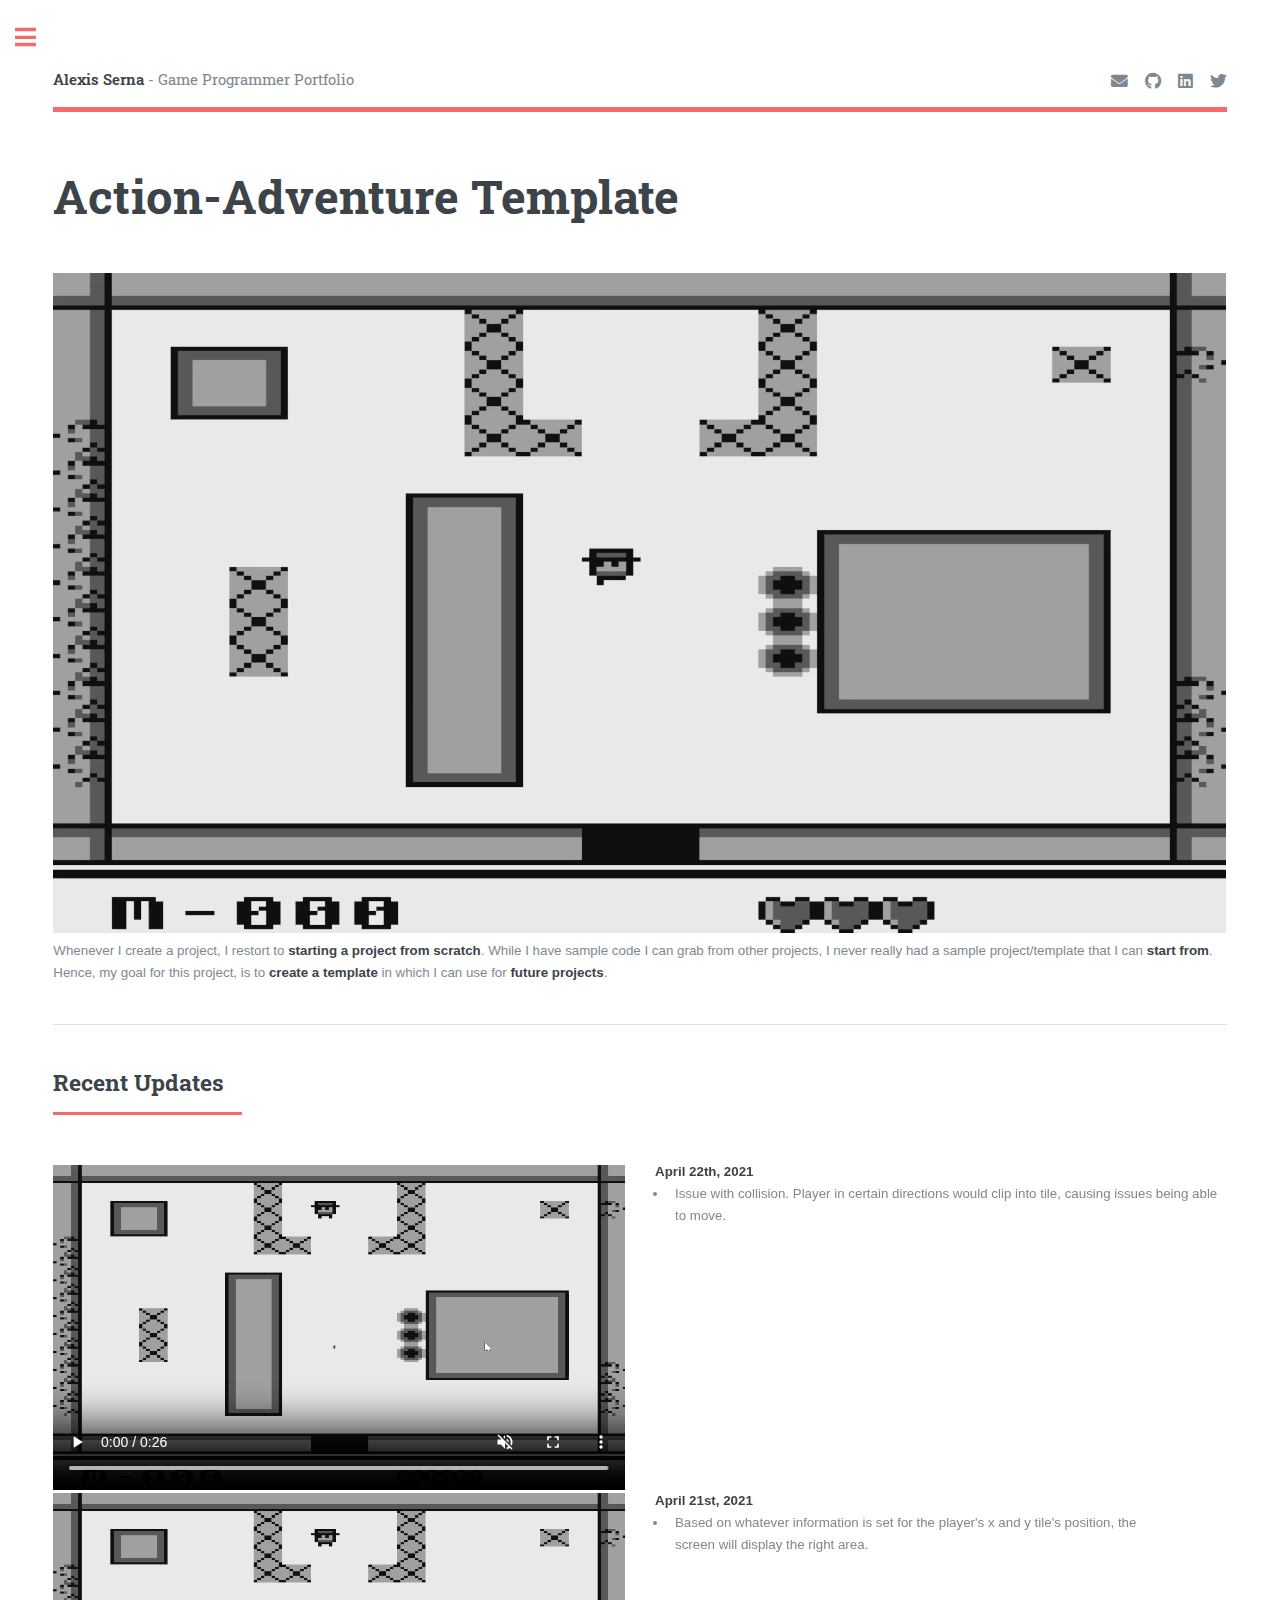
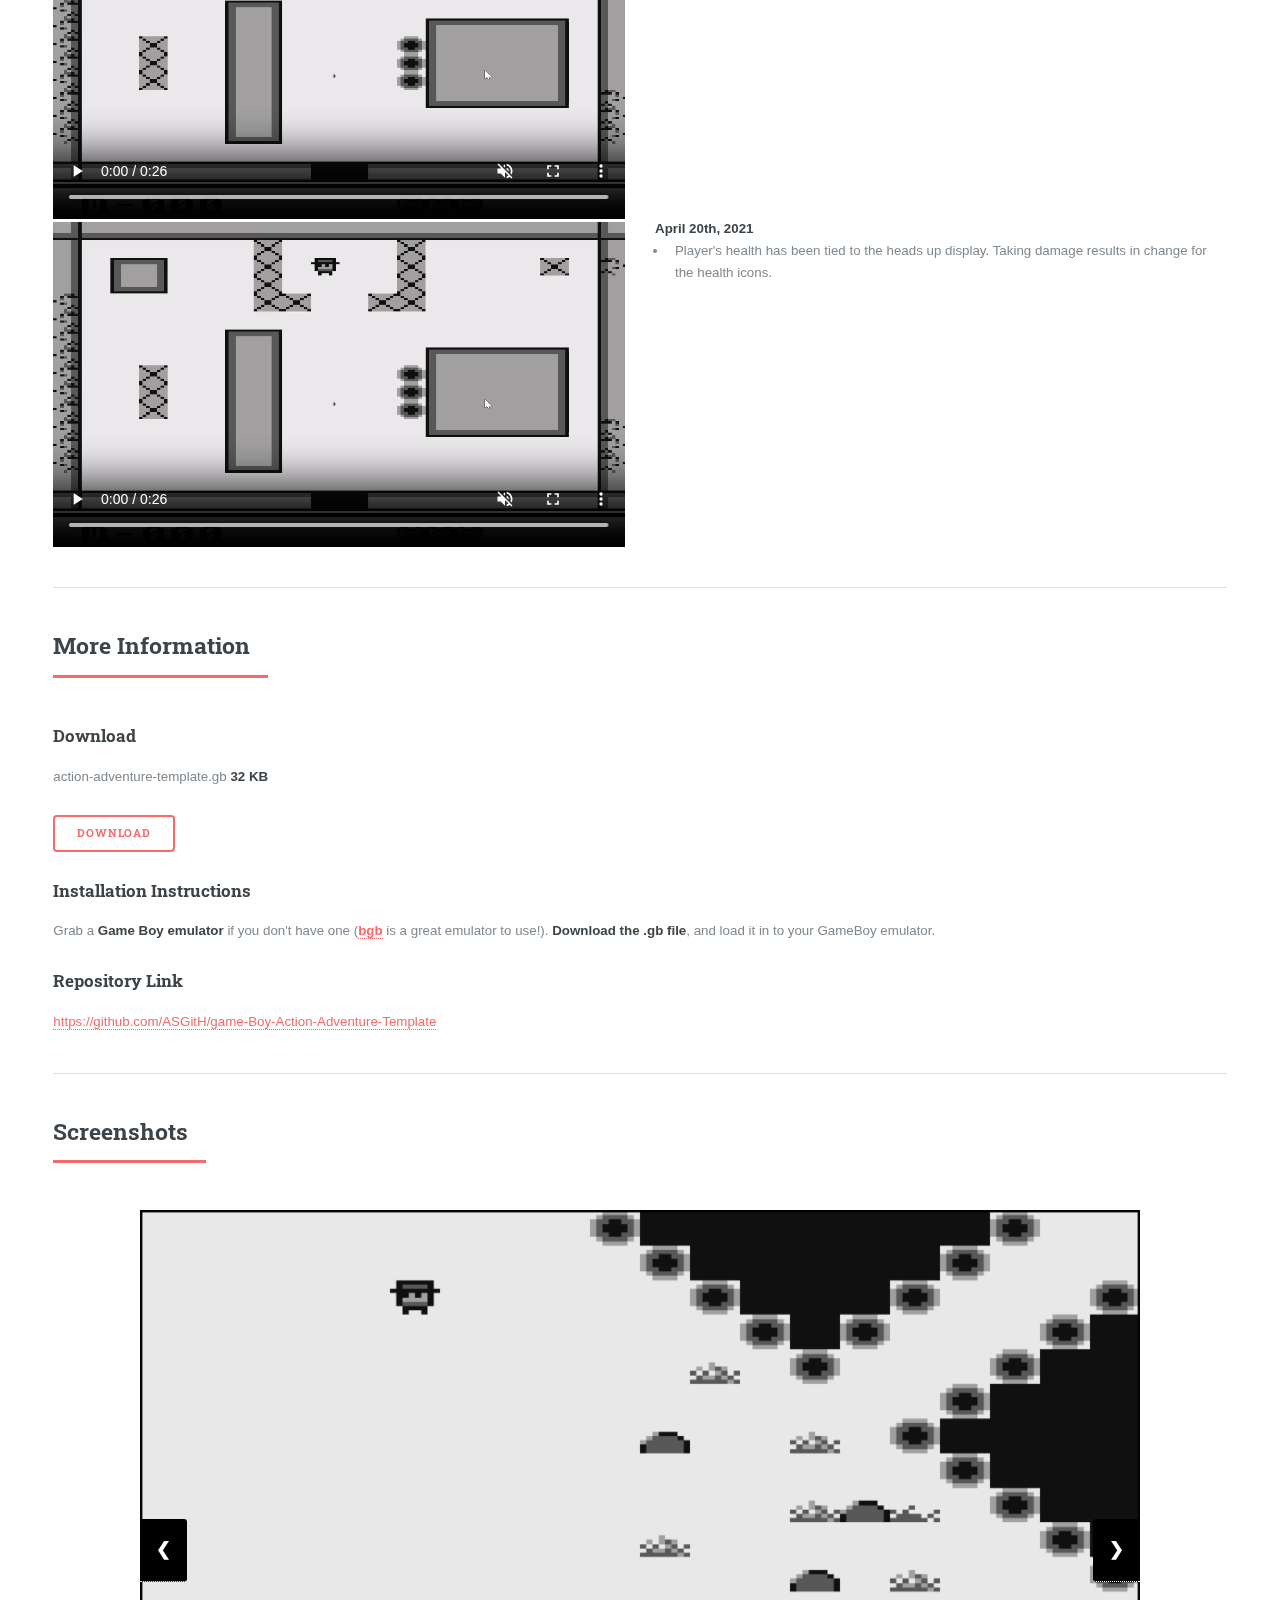
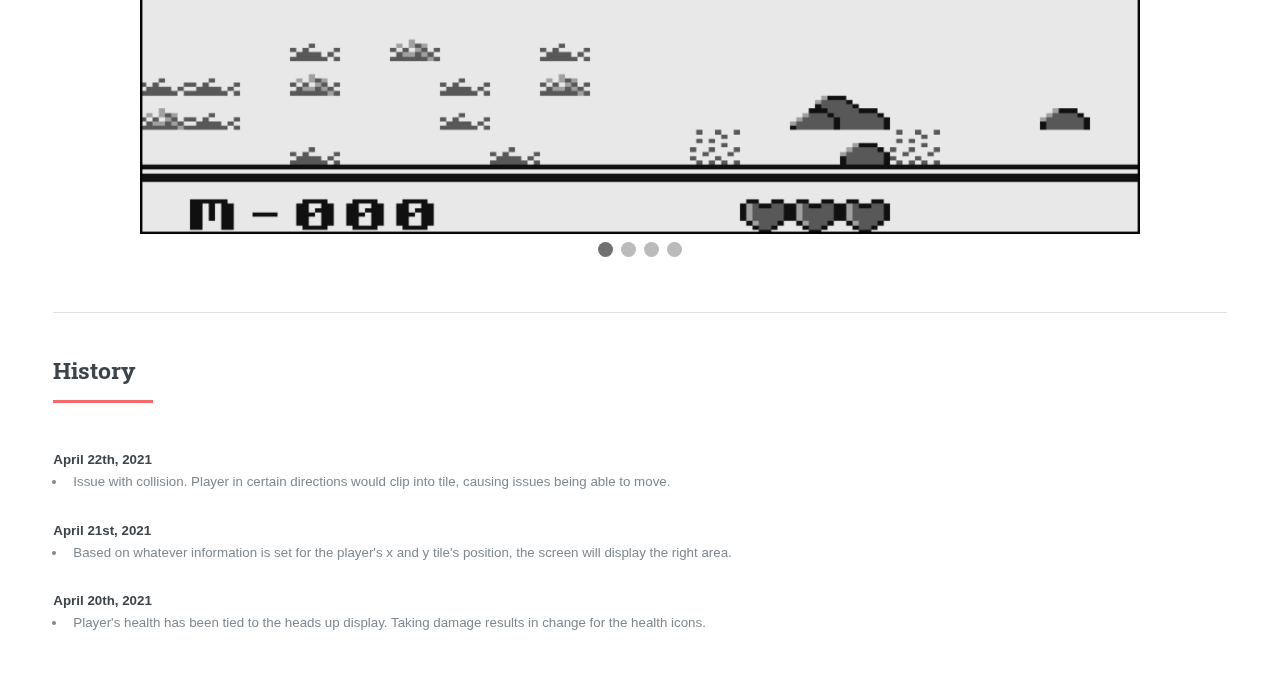
==== commit 2b2b97e1: "Forgot to change the link to check out the GitHub repository, was using an incorrect one" ====
--- a/action-adventure-template-page.html
+++ b/action-adventure-template-page.html
@@ -218,7 +218,7 @@
 						<p>Grab a <b>Game Boy emulator</b> if you don't have one (<b><a href="http://bgb.bircd.org/">bgb</a></b> is a great emulator to use!). <b>Download the .gb file</b>, and load it in to your GameBoy emulator.</p>
 
 						<h3>Repository Link</h3>
-						<a href="https://github.com/ASGitH/game-Boy-Action-Adventure-Template/releases/download/build-00/action-adventure-template.gb">https://github.com/ASGitH/game-Boy-Action-Adventure-Template</a>
+						<a href="https://github.com/ASGitH/game-Boy-Action-Adventure-Template">https://github.com/ASGitH/game-Boy-Action-Adventure-Template</a>
 
 						<hr class="major" />
 
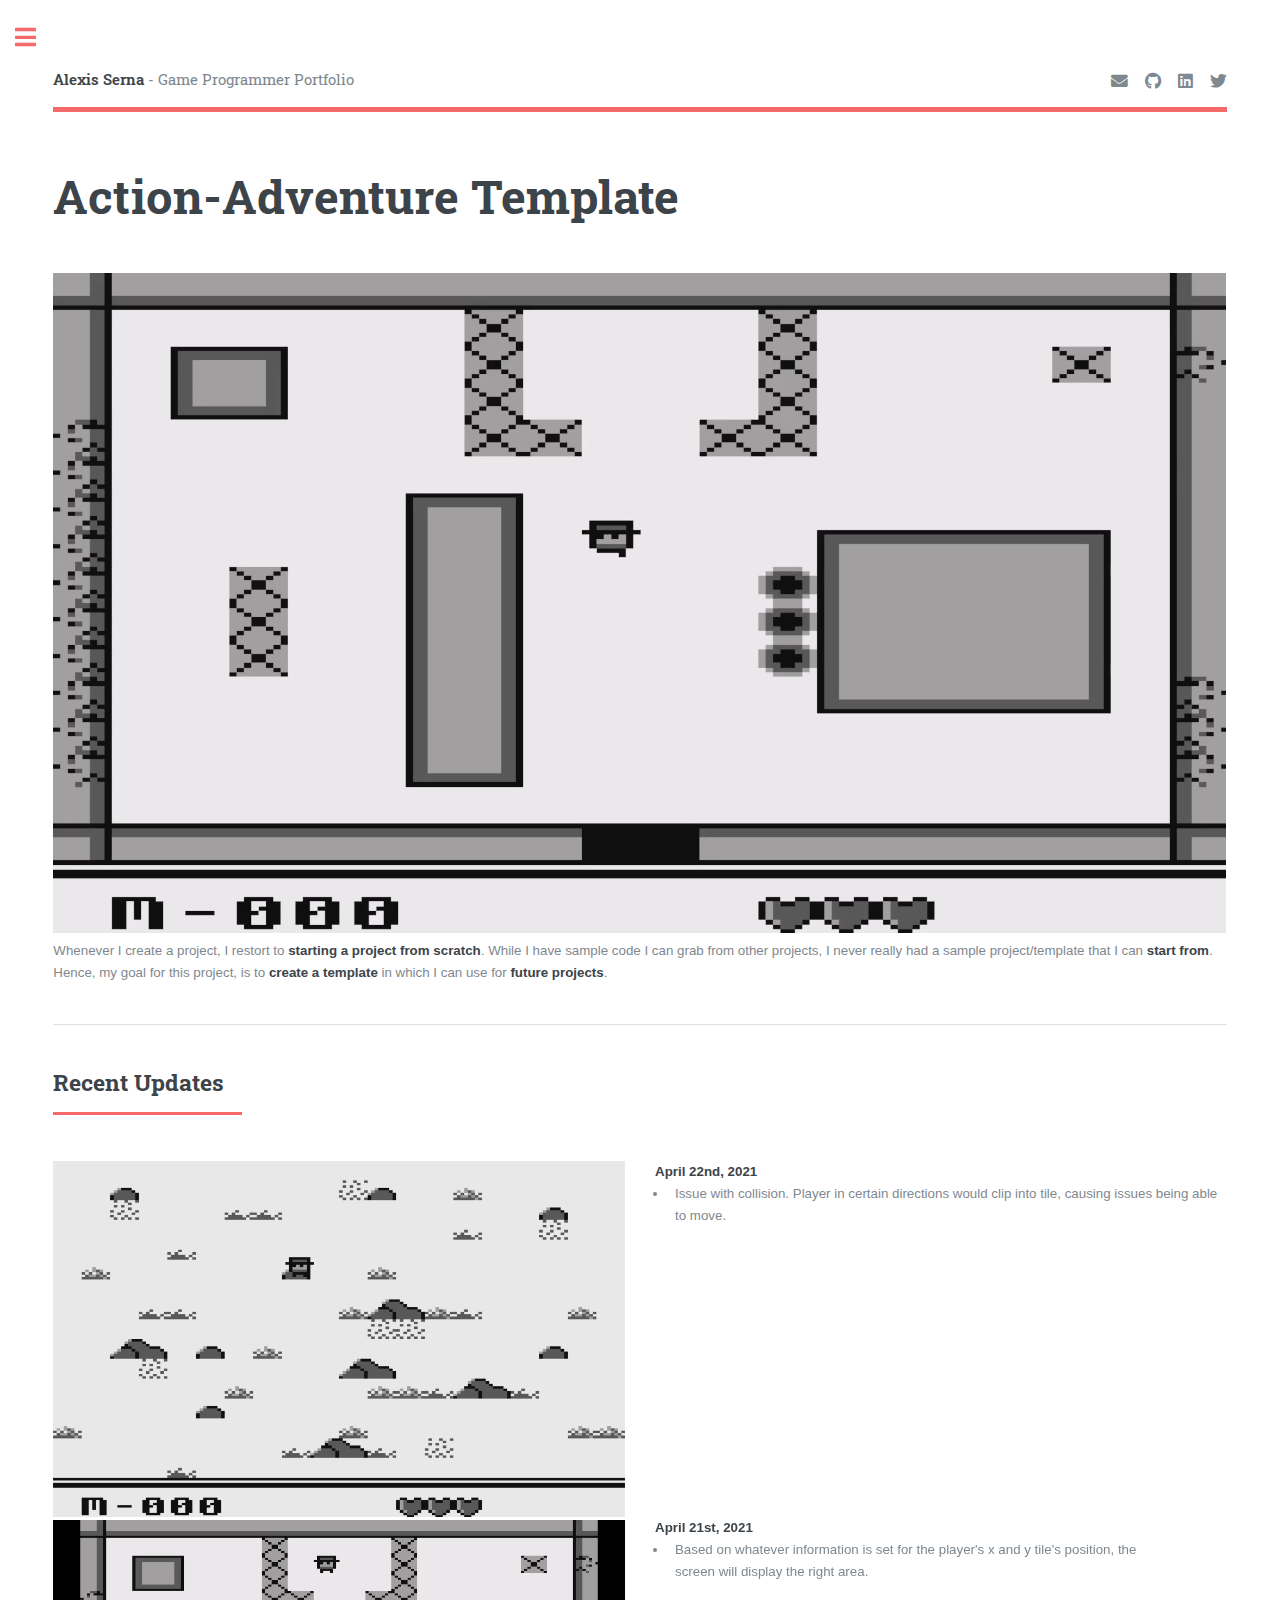
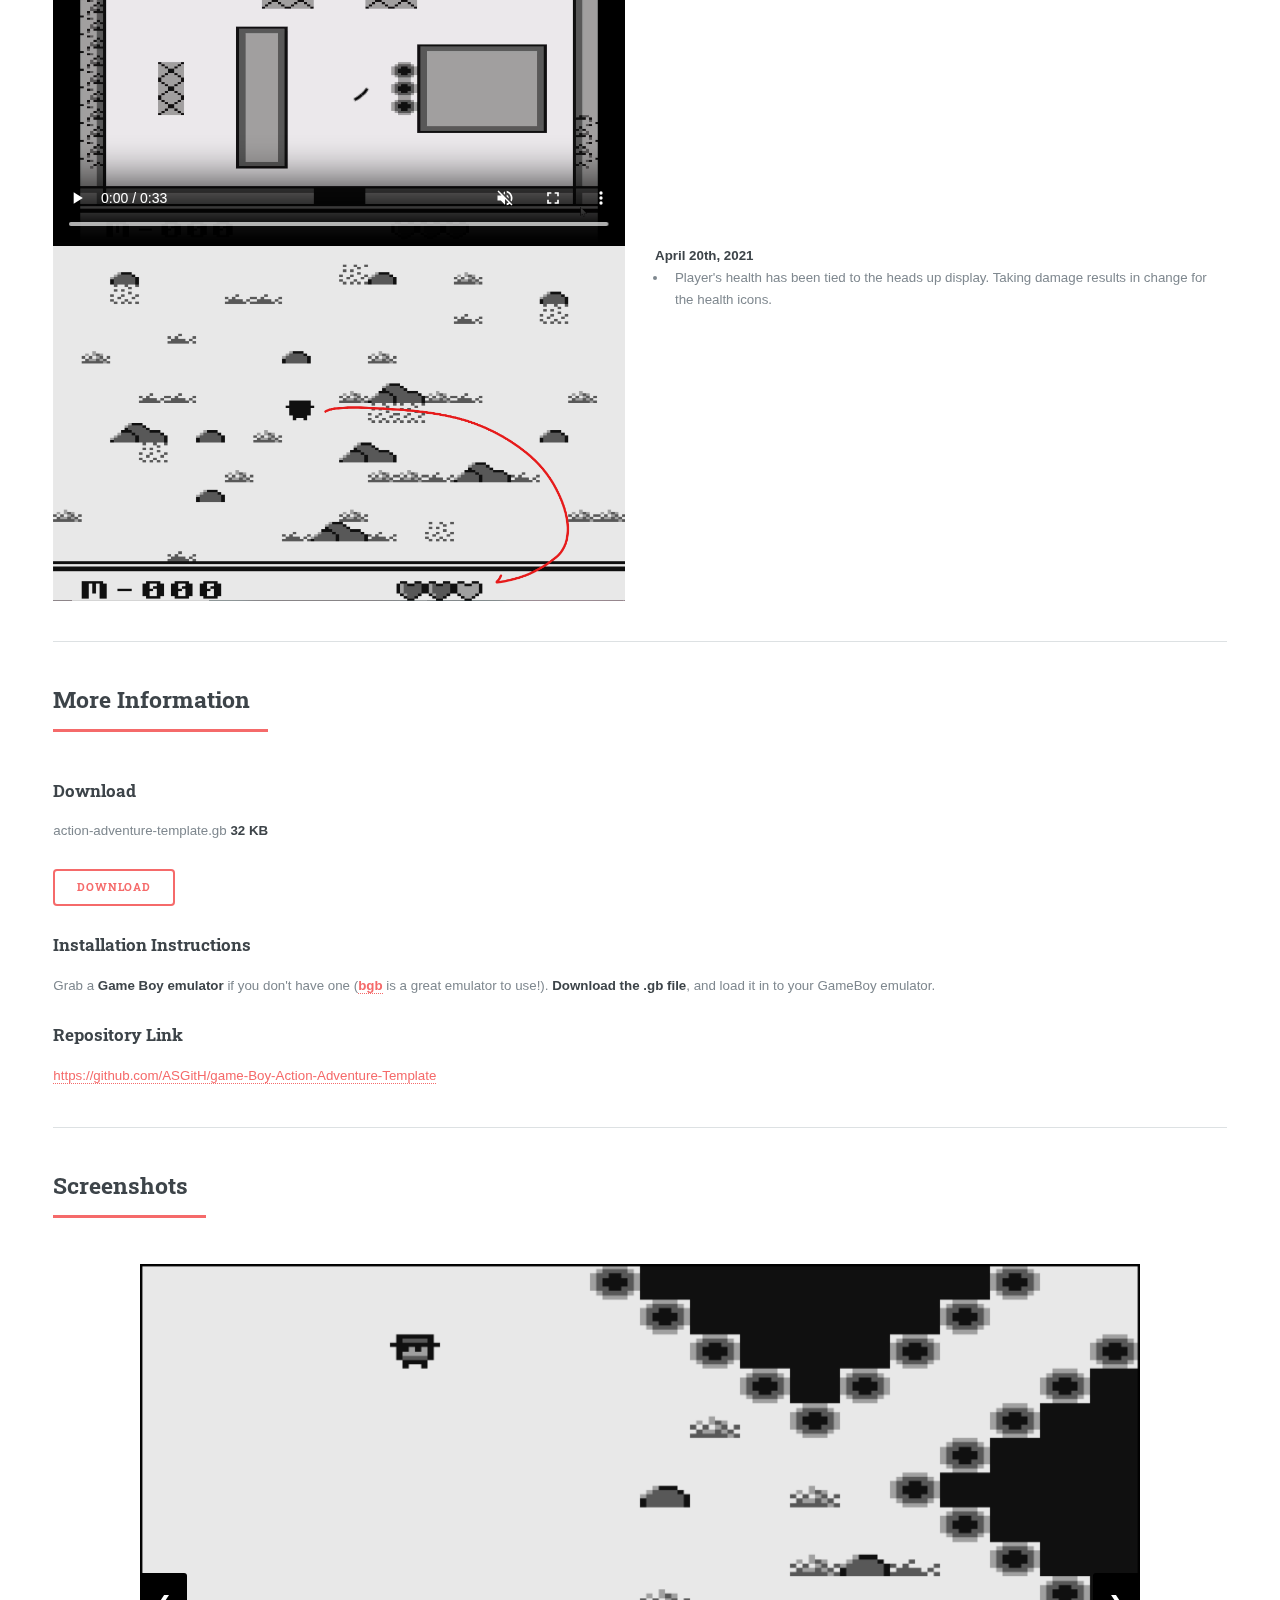
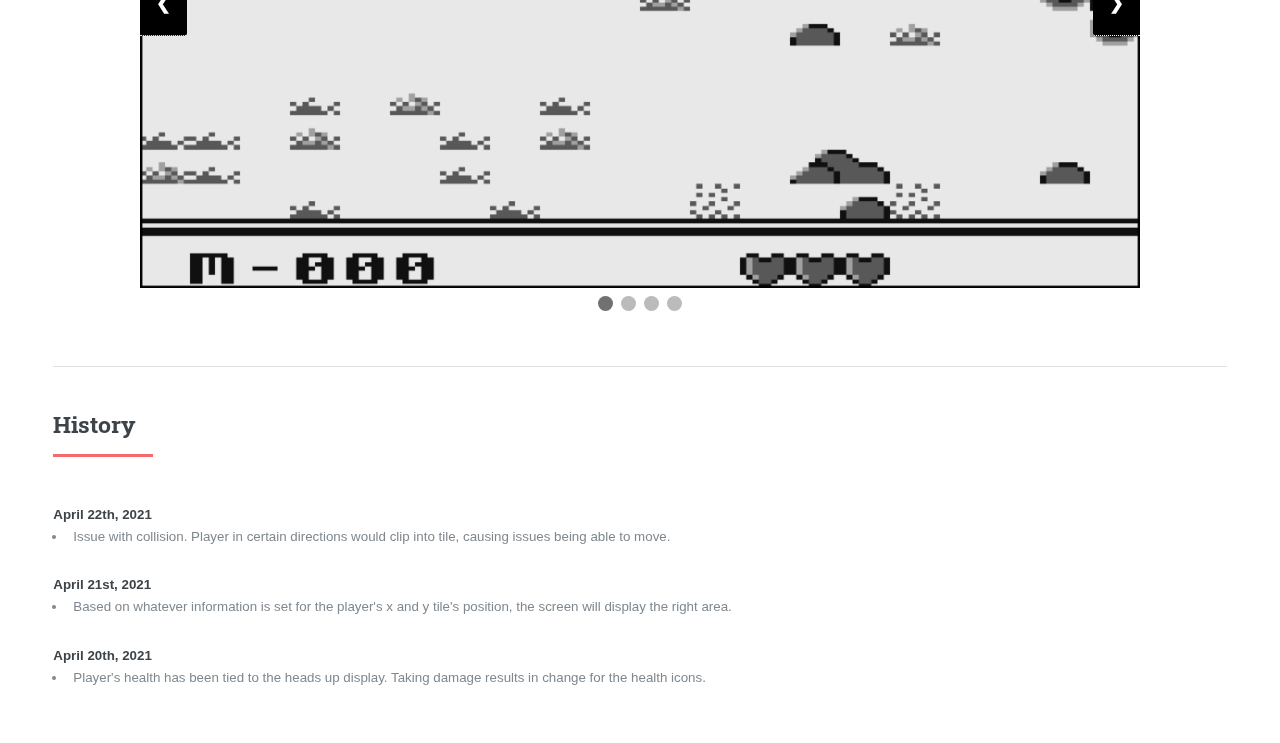
==== commit 6a517df9: "Finished the structure of a project. Will have a video, screenshots, latest updates, and history of " ====
--- a/action-adventure-template-page.html
+++ b/action-adventure-template-page.html
@@ -148,12 +148,11 @@
 							<div class="container">
 								<div class="row gtr-150">
 									<div class="col-6 col-12-medium imp-medium">
-										<video style="width:100%;" height="100%" muted controls loop>
-											<source src="videos/action-adventure-template.mp4" type="video/mp4">
-										</video>
+										<!-- Image -->
+										<img src="images/action-adventure-template-april-22nd.png" style="width:100%">
 									</div>
 									<div class="col-6 col-12-medium">
-										<span class="date"><b>April 22th, 2021</b></span>
+										<span class="date"><b>April 22nd, 2021</b></span>
 										<ul>
 											<li>Issue with collision. Player in certain directions would clip into tile, causing issues being able to move.</li>
 										</ul>
@@ -167,8 +166,9 @@
 							<div class="container">
 								<div class="row gtr-150">
 									<div class="col-6 col-12-medium imp-medium">
+										<!-- Video -->
 										<video style="width:100%;" height="100%" muted controls loop>
-											<source src="videos/action-adventure-template.mp4" type="video/mp4">
+											<source src="videos/action-adventure-template-april-21st.mp4" type="video/mp4">
 										</video>
 									</div>
 									<div class="col-6 col-12-medium">
@@ -186,9 +186,8 @@
 							<div class="container">
 								<div class="row gtr-150">
 									<div class="col-6 col-12-medium imp-medium">
-										<video style="width:100%;" height="100%" muted controls loop>
-											<source src="videos/action-adventure-template.mp4" type="video/mp4">
-										</video>
+										<!-- Image -->
+										<img src="images/action-adventure-template-april-20th.png" style="width:100%">
 									</div>
 									<div class="col-6 col-12-medium">
 										<span class="date"><b>April 20th, 2021</b></span>
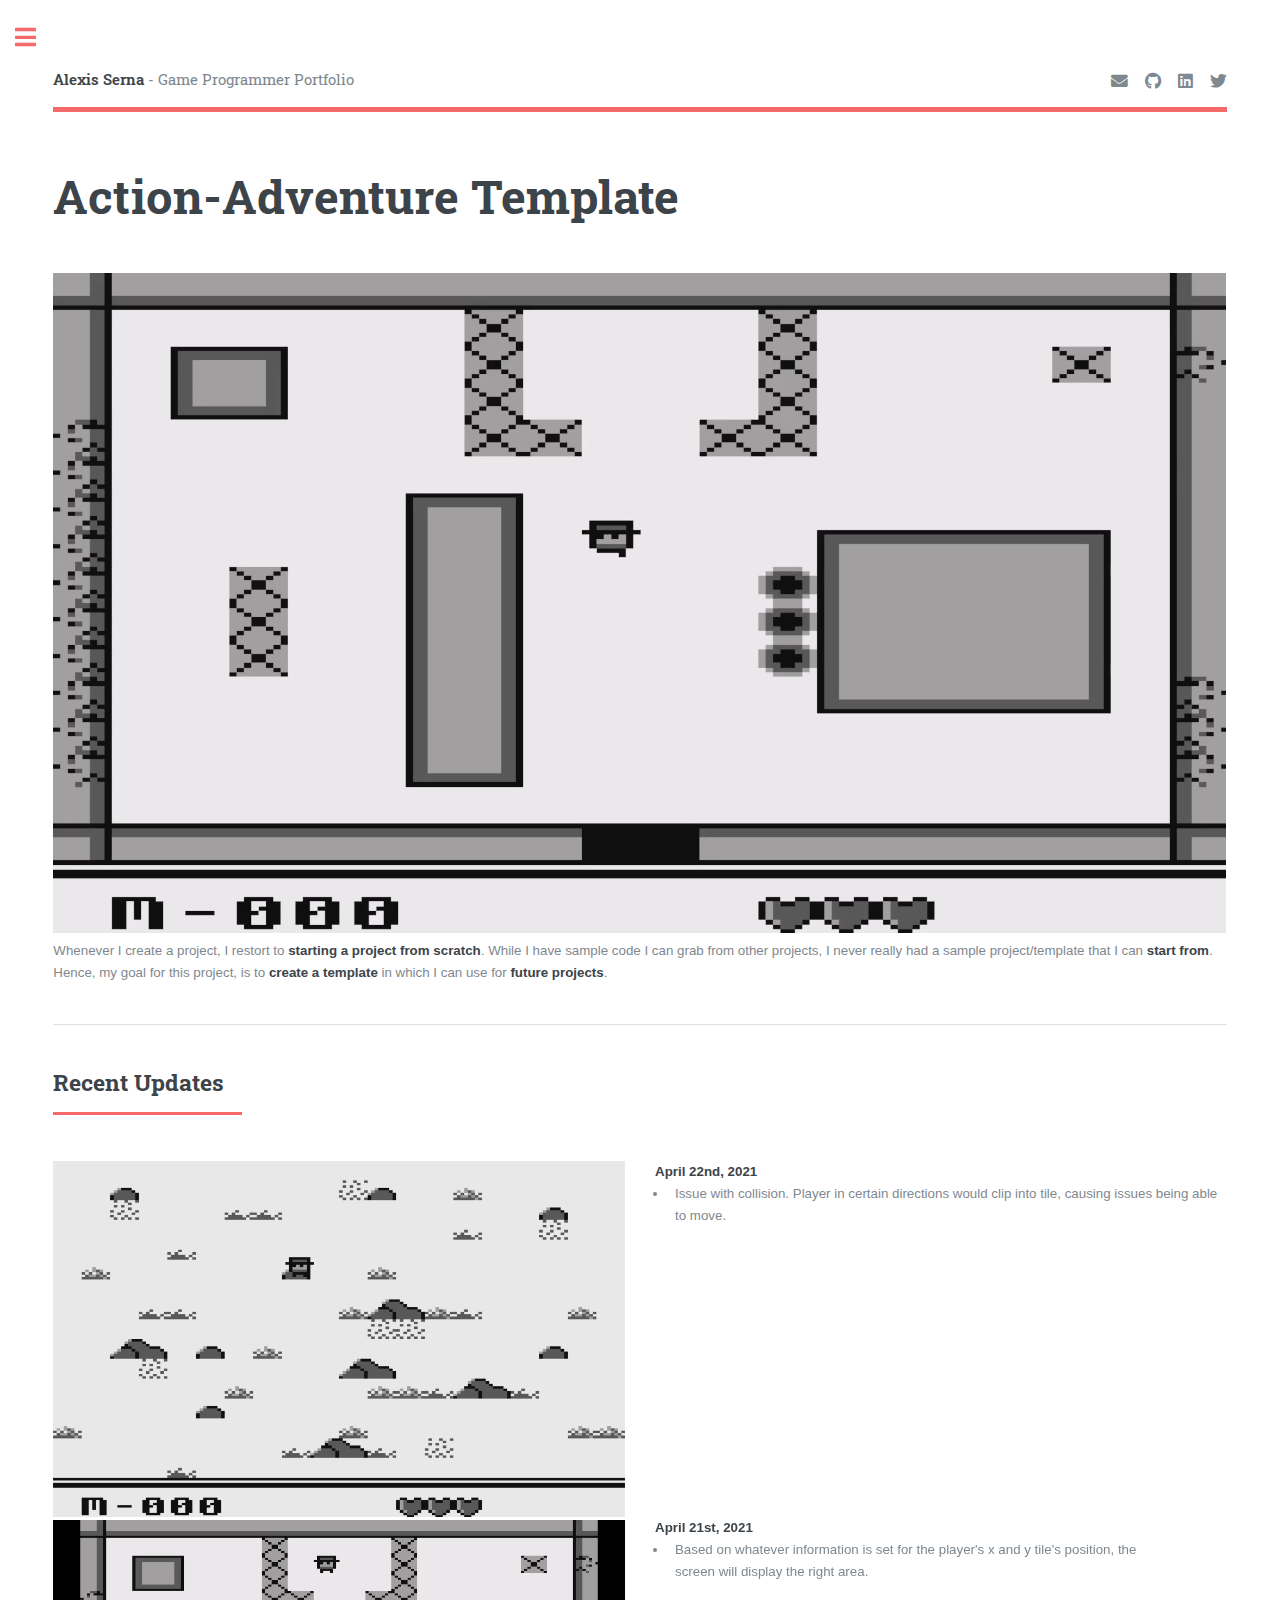
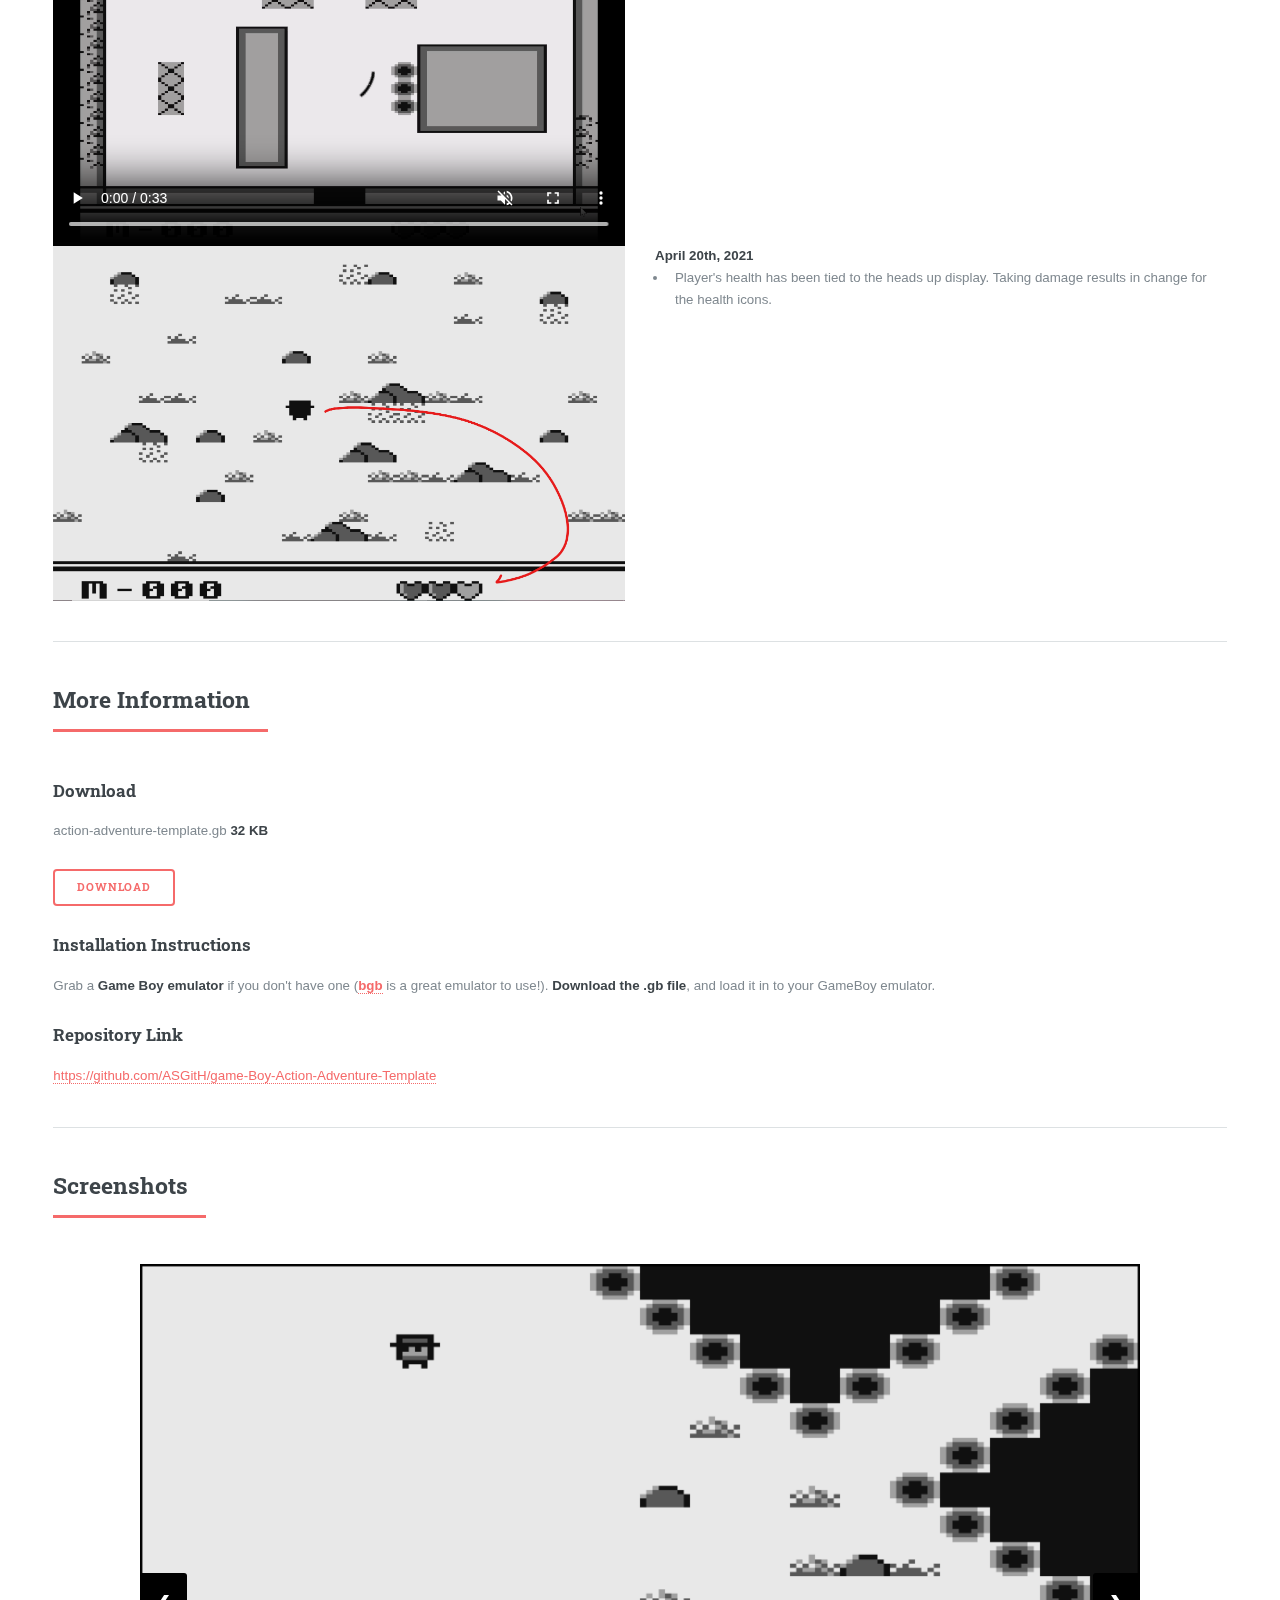
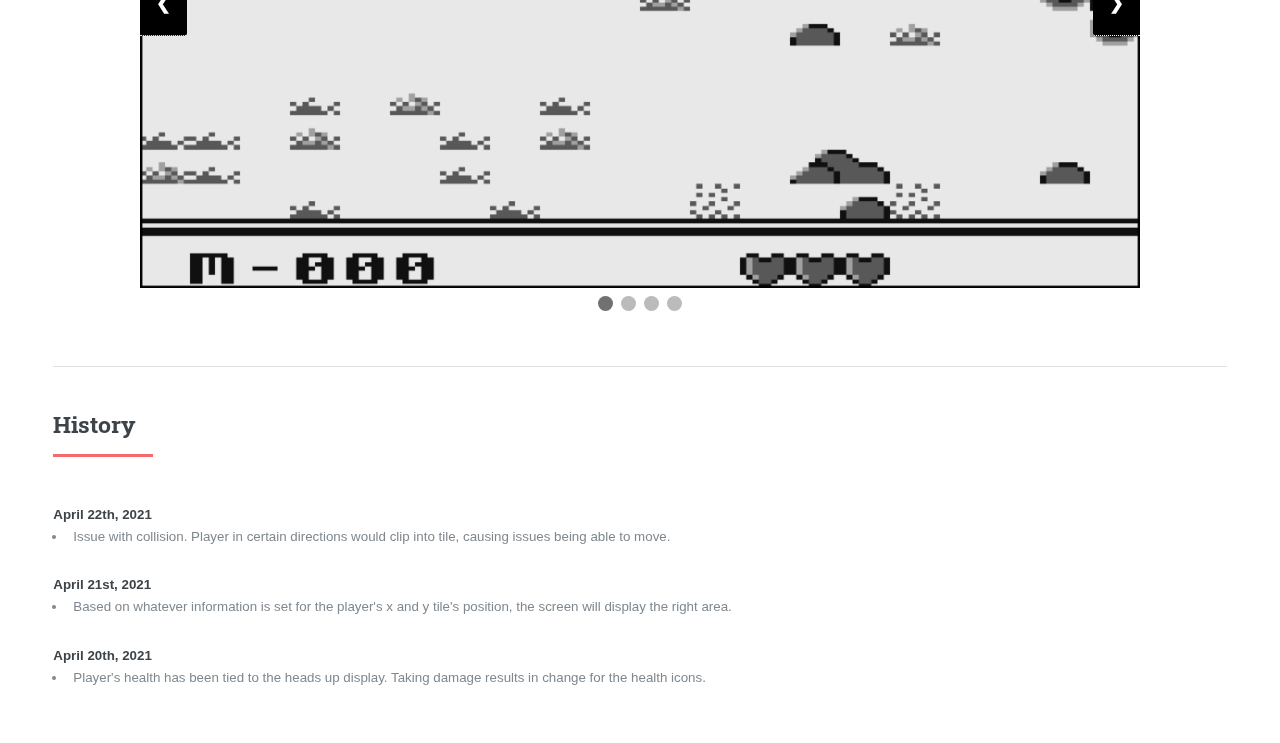
==== commit c004abe3: "Changed the title of some pages so that they would not say the same title for all pages" ====
--- a/action-adventure-template-page.html
+++ b/action-adventure-template-page.html
@@ -1,7 +1,7 @@
 <!DOCTYPE HTML>
 <html>
 	<head>
-		<title>Alexis Serna - Game Programmer</title>
+		<title>Game Boy - Action-Adventure Template</title>
 		<meta charset="utf-8" />
 		<meta name="viewport" content="width=device-width, initial-scale=1, user-scalable=no" />
 		<link rel="stylesheet" href="assets/css/main.css" />
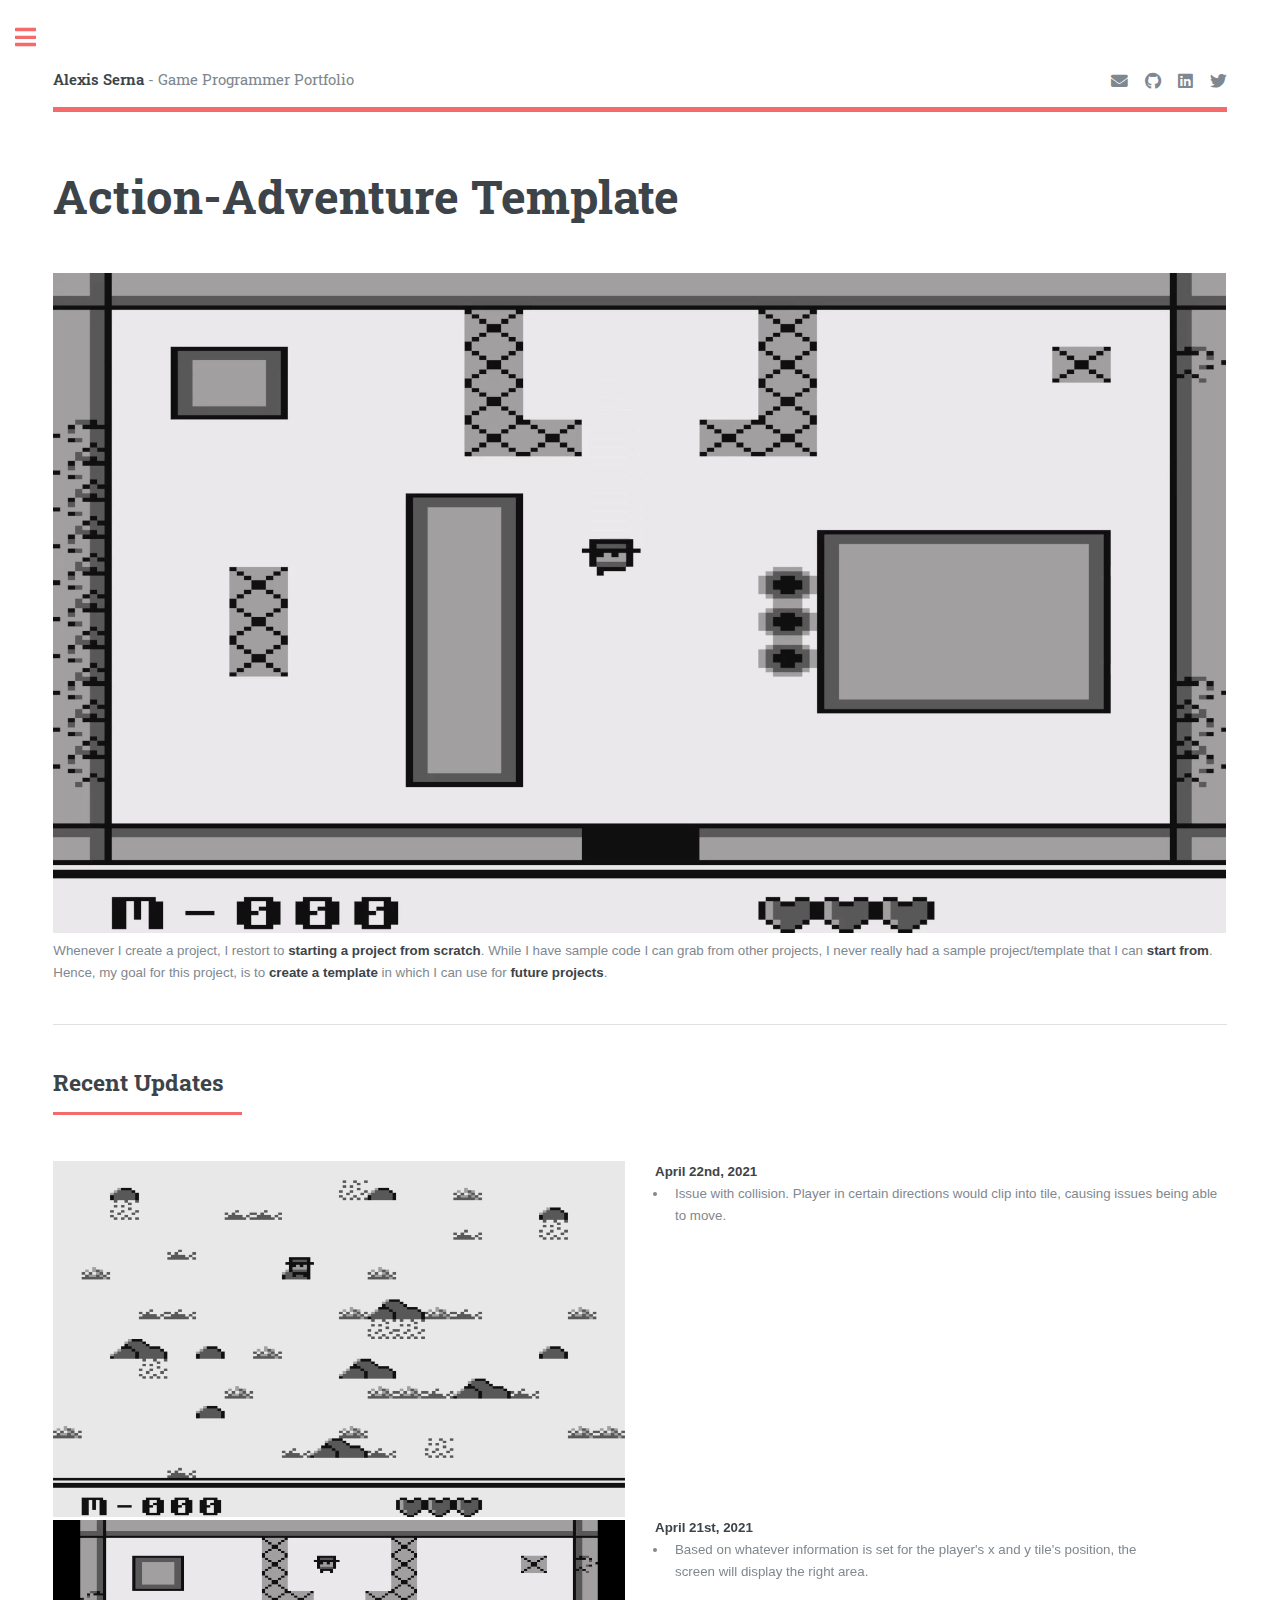
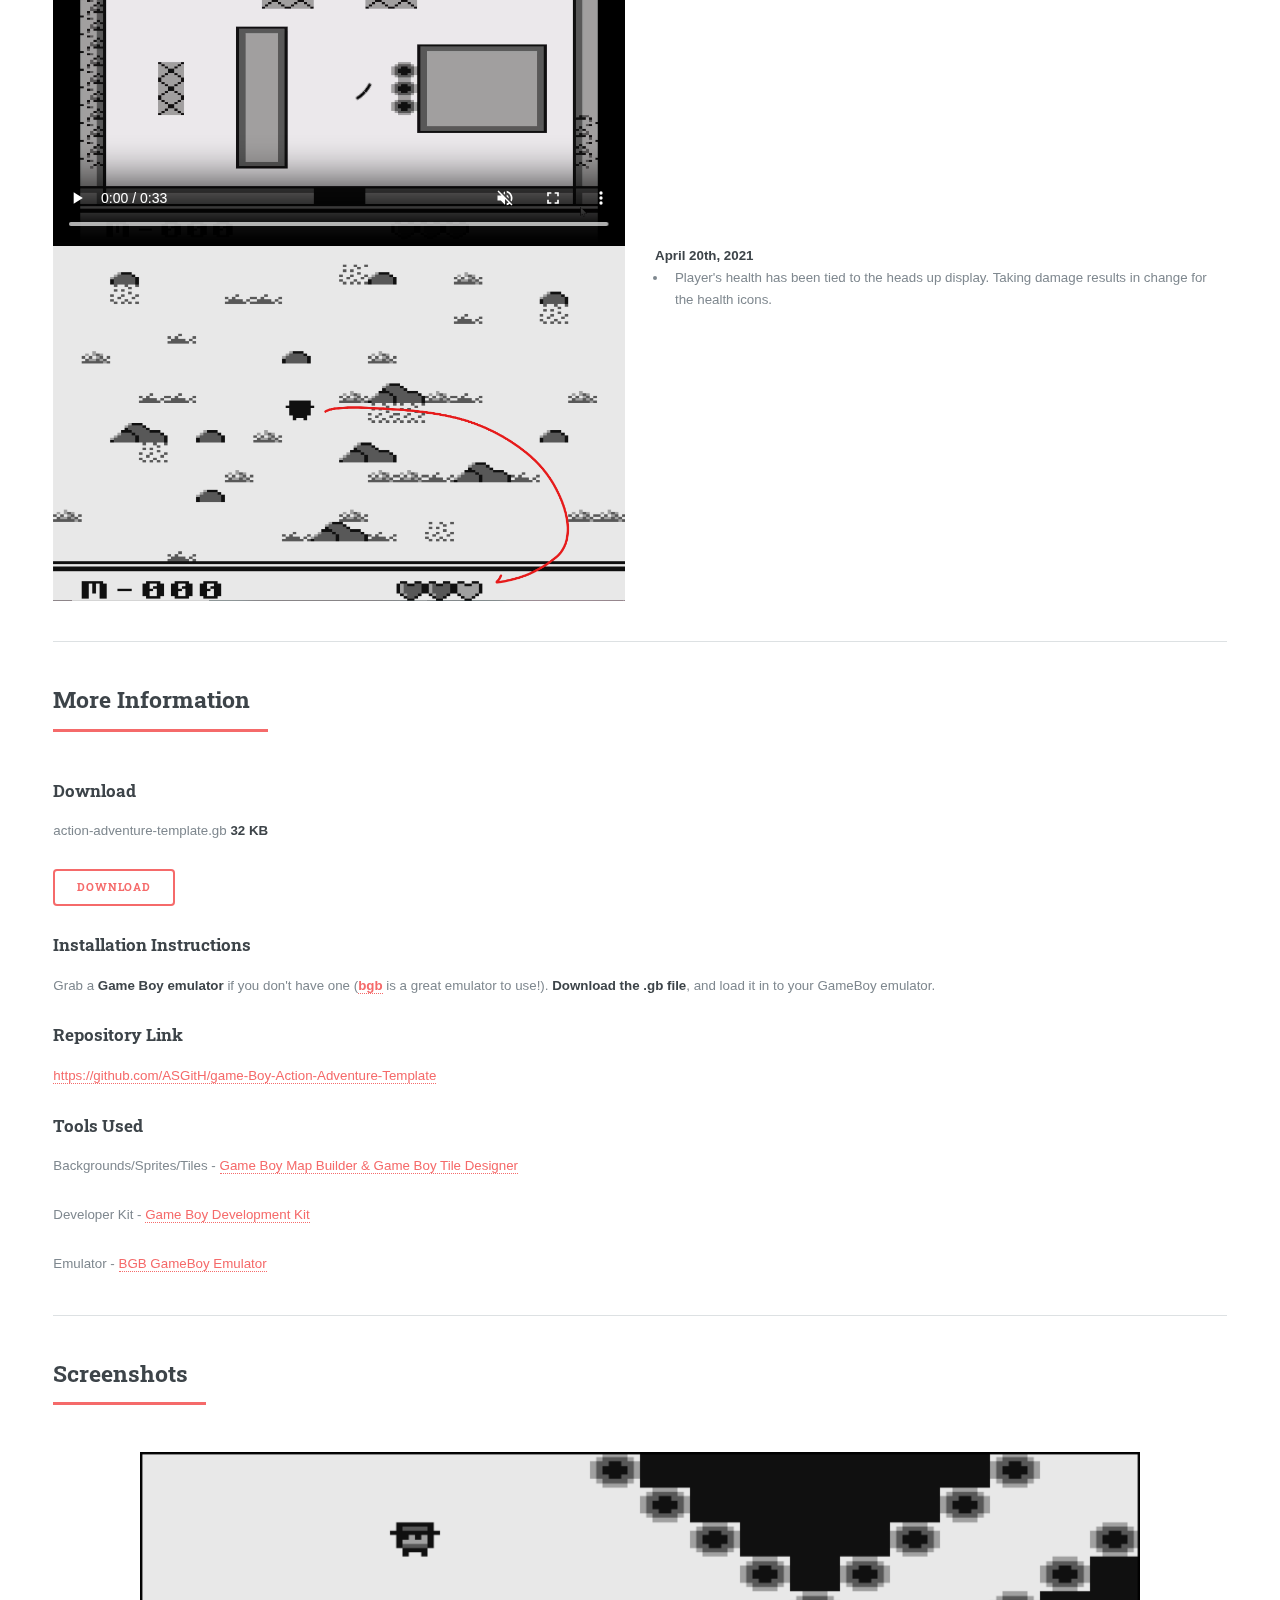
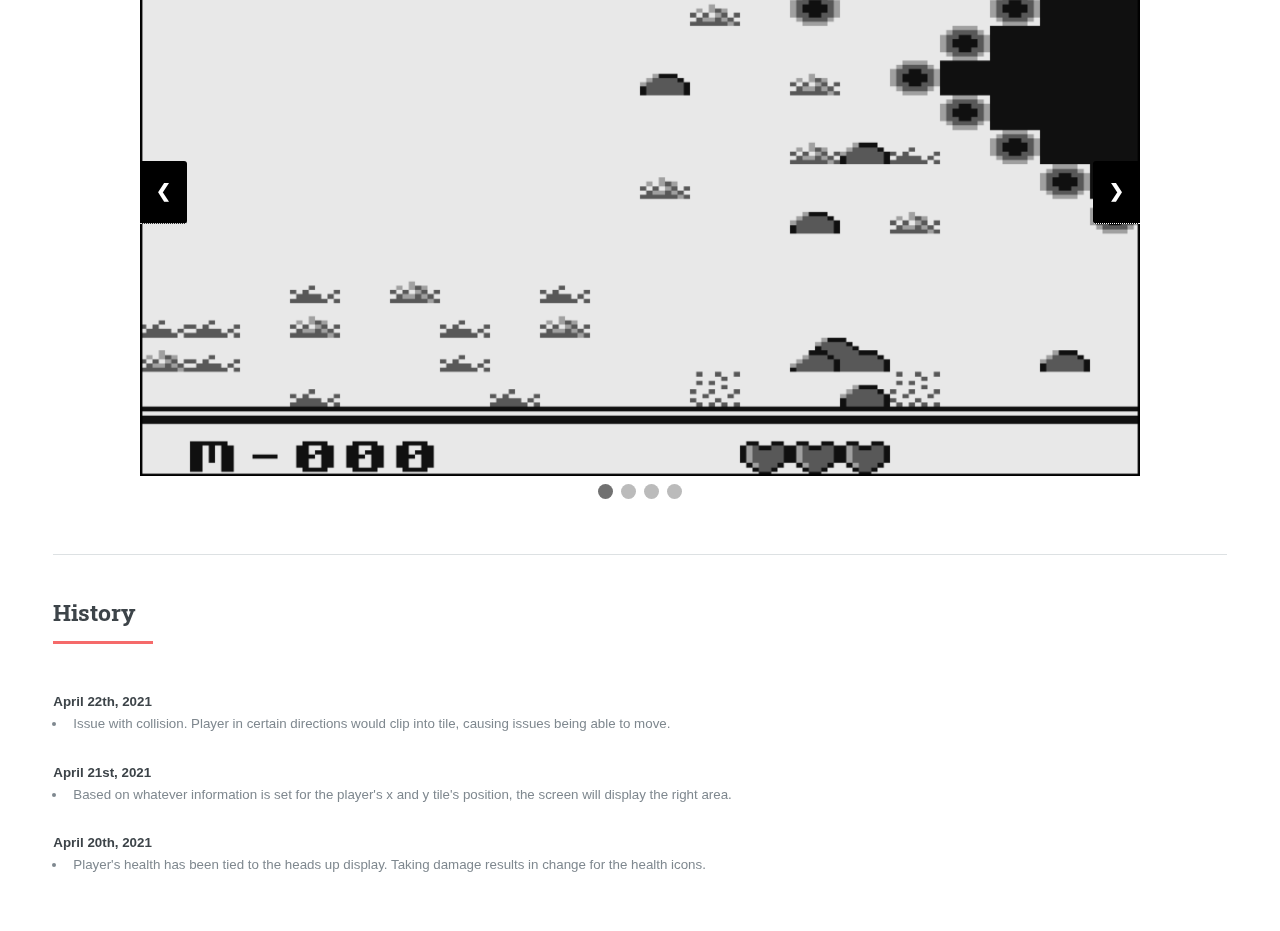
==== commit 11ce9712: "Finished the Retro Jam 2021 page with all the information needed" ====
--- a/action-adventure-template-page.html
+++ b/action-adventure-template-page.html
@@ -217,7 +217,12 @@
 						<p>Grab a <b>Game Boy emulator</b> if you don't have one (<b><a href="http://bgb.bircd.org/">bgb</a></b> is a great emulator to use!). <b>Download the .gb file</b>, and load it in to your GameBoy emulator.</p>
 
 						<h3>Repository Link</h3>
-						<a href="https://github.com/ASGitH/game-Boy-Action-Adventure-Template">https://github.com/ASGitH/game-Boy-Action-Adventure-Template</a>
+						<p><a href="https://github.com/ASGitH/game-Boy-Action-Adventure-Template">https://github.com/ASGitH/game-Boy-Action-Adventure-Template</a></p>
+
+						<h3>Tools Used</h3>
+						<p>Backgrounds/Sprites/Tiles - <a href="https://github.com/gbdk-2020/GBTD_GBMB">Game Boy Map Builder & Game Boy Tile Designer</a></p>
+						<p>Developer Kit - <a href="https://github.com/gbdk-2020/gbdk-2020">Game Boy Development Kit</a></p>
+						<p>Emulator - <a href="http://bgb.bircd.org/">BGB GameBoy Emulator</a></p>
 
 						<hr class="major" />
 
